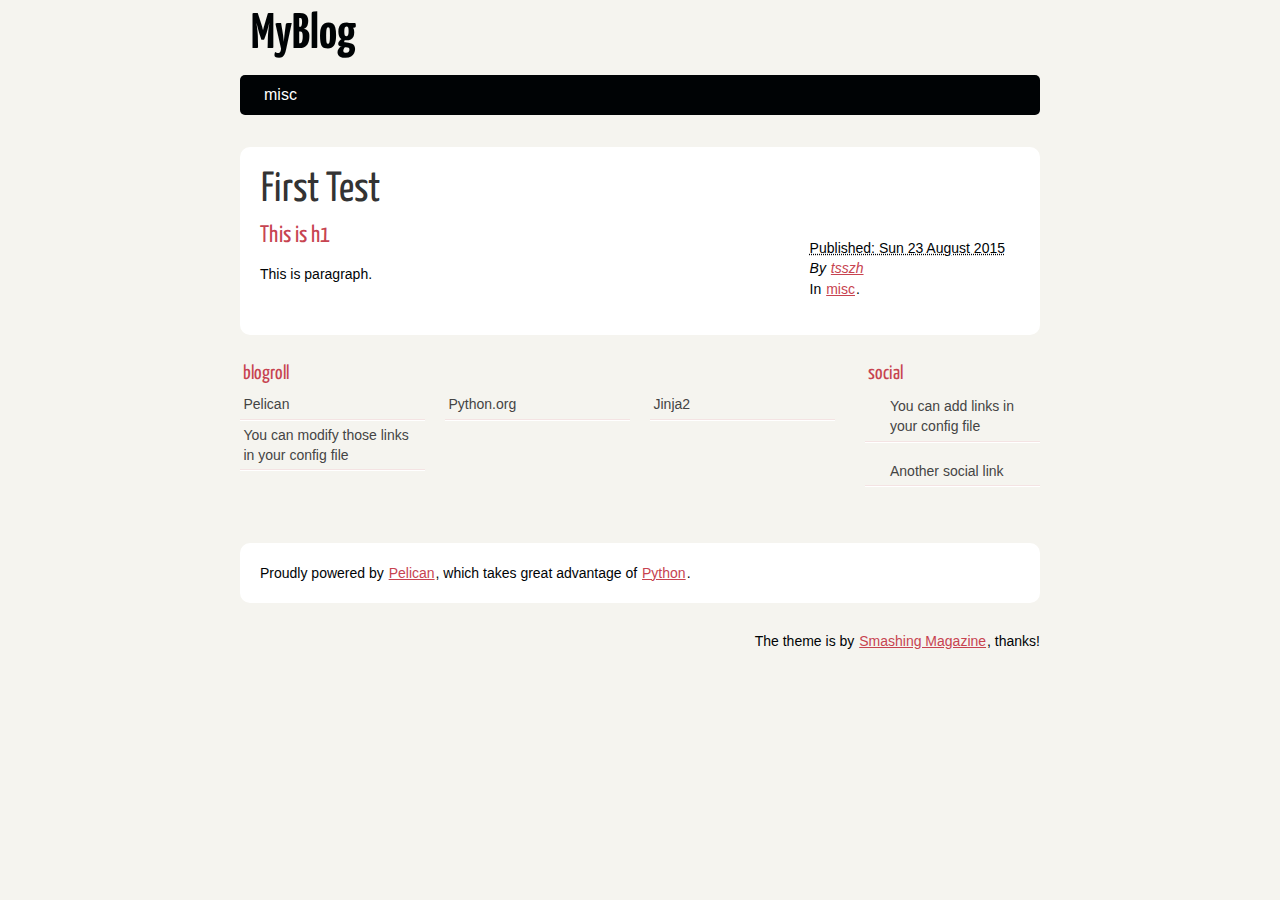
==== index.html @ 1da7005b "first blog" ====
<!DOCTYPE html>
<html lang="en">
<head>
        <meta charset="utf-8" />
        <title>MyBlog</title>
        <link rel="stylesheet" href="/theme/css/main.css" />

        <!--[if IE]>
            <script src="https://html5shiv.googlecode.com/svn/trunk/html5.js"></script>
        <![endif]-->
</head>

<body id="index" class="home">
        <header id="banner" class="body">
                <h1><a href="/">MyBlog </a></h1>
                <nav><ul>
                    <li><a href="/category/misc.html">misc</a></li>
                </ul></nav>
        </header><!-- /#banner -->

            <aside id="featured" class="body">
                <article>
                    <h1 class="entry-title"><a href="/first-test.html">First Test</a></h1>
<footer class="post-info">
        <abbr class="published" title="2015-08-23T00:00:00+02:00">
                Published: Sun 23 August 2015
        </abbr>

        <address class="vcard author">
                By                         <a class="url fn" href="/author/tsszh.html">tsszh</a>
        </address>
<p>In <a href="/category/misc.html">misc</a>.</p>

</footer><!-- /.post-info --><h2>This is h1</h2>
<p>This is paragraph.</p>                </article>
            </aside><!-- /#featured -->
        <section id="extras" class="body">
                <div class="blogroll">
                        <h2>blogroll</h2>
                        <ul>
                            <li><a href="http://getpelican.com/">Pelican</a></li>
                            <li><a href="http://python.org/">Python.org</a></li>
                            <li><a href="http://jinja.pocoo.org/">Jinja2</a></li>
                            <li><a href="#">You can modify those links in your config file</a></li>
                        </ul>
                </div><!-- /.blogroll -->
                <div class="social">
                        <h2>social</h2>
                        <ul>

                            <li><a href="#">You can add links in your config file</a></li>
                            <li><a href="#">Another social link</a></li>
                        </ul>
                </div><!-- /.social -->
        </section><!-- /#extras -->

        <footer id="contentinfo" class="body">
                <address id="about" class="vcard body">
                Proudly powered by <a href="http://getpelican.com/">Pelican</a>, which takes great advantage of <a href="http://python.org">Python</a>.
                </address><!-- /#about -->

                <p>The theme is by <a href="http://coding.smashingmagazine.com/2009/08/04/designing-a-html-5-layout-from-scratch/">Smashing Magazine</a>, thanks!</p>
        </footer><!-- /#contentinfo -->

</body>
</html>
---- theme/css/main.css ----
/*
	Name: Smashing HTML5
	Date: July 2009
	Description: Sample layout for HTML5 and CSS3 goodness.
	Version: 1.0
	License: MIT <http://opensource.org/licenses/MIT>
	Licensed by: Smashing Media GmbH <http://www.smashingmagazine.com/>
	Original author: Enrique Ramírez <http://enrique-ramirez.com/>
*/

/* Imports */
@import url("reset.css");
@import url("pygment.css");
@import url("typogrify.css");
@import url(https://fonts.googleapis.com/css?family=Yanone+Kaffeesatz&subset=latin);

/***** Global *****/
/* Body */
body {
    background: #F5F4EF;
    color: #000305;
    font-size: 87.5%; /* Base font size: 14px */
    font-family: 'Trebuchet MS', Trebuchet, 'Lucida Sans Unicode', 'Lucida Grande', 'Lucida Sans', Arial, sans-serif;
    line-height: 1.429;
    margin: 0;
    padding: 0;
    text-align: left;
}

/* Headings */
h1 {font-size: 2em }
h2 {font-size: 1.571em}	/* 22px */
h3 {font-size: 1.429em}	/* 20px */
h4 {font-size: 1.286em}	/* 18px */
h5 {font-size: 1.143em}	/* 16px */
h6 {font-size: 1em}		/* 14px */

h1, h2, h3, h4, h5, h6 {
	font-weight: 400;
	line-height: 1.1;
	margin-bottom: .8em;
    font-family: 'Yanone Kaffeesatz', arial, serif;
}

h3, h4, h5, h6 { margin-top: .8em; }
	
hr { border: 2px solid #EEEEEE; }

/* Anchors */
a {outline: 0;}
a img {border: 0px; text-decoration: none;}
a:link, a:visited {
	color: #C74350;
	padding: 0 1px;
	text-decoration: underline;
}
a:hover, a:active {
	background-color: #C74350;
	color: #fff;
	text-decoration: none;
	text-shadow: 1px 1px 1px #333;
}

h1 a:hover {
    background-color: inherit
}
	
/* Paragraphs */
div.line-block,
p { margin-top: 1em;
    margin-bottom: 1em;}

strong, b {font-weight: bold;}
em, i {font-style: italic;}

/* Lists */
ul {
	list-style: outside disc;
	margin: 0em 0 0 1.5em;
}

ol {
	list-style: outside decimal;
	margin: 0em 0 0 1.5em;
}

li { margin-top: 0.5em;
     margin-bottom: 1em; }

.post-info {
    float:right;
    margin:10px;
    padding:5px;
}

.post-info p{
    margin-top: 1px;
    margin-bottom: 1px;
}

.readmore { float: right }

dl {margin: 0 0 1.5em 0;}
dt {font-weight: bold;}
dd {margin-left: 1.5em;}

pre{background-color:  rgb(238, 238, 238); padding: 10px; margin: 10px; overflow: auto;}

/* Quotes */
blockquote {
    margin: 20px;
    font-style: italic;
}
cite {}

q {}

div.note {
   float: right;
   margin: 5px;
   font-size: 85%;
   max-width: 300px;
}

/* Tables */
table {margin: .5em auto 1.5em auto; width: 98%;}
	
	/* Thead */
	thead th {padding: .5em .4em; text-align: left;}
	thead td {}

	/* Tbody */
	tbody td {padding: .5em .4em;}
	tbody th {}
	
	tbody .alt td {}
	tbody .alt th {}
	
	/* Tfoot */
	tfoot th {}
	tfoot td {}
	
/* HTML5 tags */
header, section, footer,
aside, nav, article, figure {
	display: block;
}

/***** Layout *****/
.body {clear: both; margin: 0 auto; width: 800px;}
img.right, figure.right {float: right; margin: 0 0 2em 2em;}
img.left, figure.left {float: left; margin: 0 2em 2em 0;}

/*
	Header
*****************/
#banner {
	margin: 0 auto;
	padding: 2.5em 0 0 0;
}

	/* Banner */
	#banner h1 {font-size: 3.571em; line-height: 0;}
	#banner h1 a:link, #banner h1 a:visited {
		color: #000305;
		display: block;
		font-weight: bold;
		margin: 0 0 .6em .2em;
		text-decoration: none;
	}
	#banner h1 a:hover, #banner h1 a:active {
		background: none;
		color: #C74350;
		text-shadow: none;
	}
	
	#banner h1 strong {font-size: 0.36em; font-weight: normal;}
	
	/* Main Nav */
	#banner nav {
		background: #000305;
		font-size: 1.143em;
		height: 40px;
		line-height: 30px;
		margin: 0 auto 2em auto;
		padding: 0;
		text-align: center;
		width: 800px;
		
		border-radius: 5px;
		-moz-border-radius: 5px;
		-webkit-border-radius: 5px;
	}
	
	#banner nav ul {list-style: none; margin: 0 auto; width: 800px;}
	#banner nav li {float: left; display: inline; margin: 0;}
	
	#banner nav a:link, #banner nav a:visited {
		color: #fff;
		display: inline-block;
		height: 30px;
		padding: 5px 1.5em;
		text-decoration: none;
	}
	#banner nav a:hover, #banner nav a:active,
	#banner nav .active a:link, #banner nav .active a:visited {
		background: #C74451;
		color: #fff;
		text-shadow: none !important;
	}
	
	#banner nav li:first-child a {
		border-top-left-radius: 5px;
		-moz-border-radius-topleft: 5px;
		-webkit-border-top-left-radius: 5px;
		
		border-bottom-left-radius: 5px;
		-moz-border-radius-bottomleft: 5px;
		-webkit-border-bottom-left-radius: 5px;
	}

/*
	Featured
*****************/
#featured {
	background: #fff;
	margin-bottom: 2em;
	overflow: hidden;
	padding: 20px;
	width: 760px;
	
	border-radius: 10px;
	-moz-border-radius: 10px;
	-webkit-border-radius: 10px;
}

#featured figure {
	border: 2px solid #eee;
	float: right;
	margin: 0.786em 2em 0 5em;
	width: 248px;
}
#featured figure img {display: block; float: right;}

#featured h2 {color: #C74451; font-size: 1.714em; margin-bottom: 0.333em;}
#featured h3 {font-size: 1.429em; margin-bottom: .5em;}

#featured h3 a:link, #featured h3 a:visited {color: #000305; text-decoration: none;}
#featured h3 a:hover, #featured h3 a:active {color: #fff;}

/*
	Body
*****************/
#content {
	background: #fff;
	margin-bottom: 2em;
	overflow: hidden;
	padding: 20px 20px;
	width: 760px;
	
	border-radius: 10px;
	-moz-border-radius: 10px;
	-webkit-border-radius: 10px;
}

/*
	Extras
*****************/
#extras {margin: 0 auto 3em auto; overflow: hidden;}

#extras ul {list-style: none; margin: 0;}
#extras li {border-bottom: 1px solid #fff;}
#extras h2 {
	color: #C74350;
	font-size: 1.429em;
	margin-bottom: .25em;
	padding: 0 3px;
}

#extras a:link, #extras a:visited {
	color: #444;
	display: block;
	border-bottom: 1px solid #F4E3E3;
	text-decoration: none;
	padding: .3em .25em;
}

#extras a:hover, #extras a:active {color: #fff;}

	/* Blogroll */
	#extras .blogroll {
		float: left;
		width: 615px;
	}
	
	#extras .blogroll li {float: left; margin: 0 20px 0 0; width: 185px;}
	
	/* Social */
	#extras .social {
		float: right;
		width: 175px;
	}
	
	#extras div[class='social'] a {
		background-repeat: no-repeat;
		background-position: 3px 6px;
		padding-left: 25px;
	}
	
		/* Icons */
		.social a[href*='about.me'] {background-image: url('../images/icons/aboutme.png');}
		.social a[href*='bitbucket.org'] {background-image: url('../images/icons/bitbucket.png');}
		.social a[href*='delicious.com'] {background-image: url('../images/icons/delicious.png');}
		.social a[href*='digg.com'] {background-image: url('../images/icons/digg.png');}
		.social a[href*='facebook.com'] {background-image: url('../images/icons/facebook.png');}
		.social a[href*='gitorious.org'] {background-image: url('../images/icons/gitorious.png');}
		.social a[href*='github.com'],
		.social a[href*='git.io'] {
			background-image: url('../images/icons/github.png');
			background-size: 16px 16px;
		}
		.social a[href*='gittip.com'] {background-image: url('../images/icons/gittip.png');}
		.social a[href*='plus.google.com'] {background-image: url('../images/icons/google-plus.png');}
		.social a[href*='groups.google.com'] {background-image: url('../images/icons/google-groups.png');}
		.social a[href*='news.ycombinator.com'],
		.social a[href*='hackernewsers.com'] {background-image: url('../images/icons/hackernews.png');}
		.social a[href*='last.fm'], .social a[href*='lastfm.'] {background-image: url('../images/icons/lastfm.png');}
		.social a[href*='linkedin.com'] {background-image: url('../images/icons/linkedin.png');}
		.social a[href*='reddit.com'] {background-image: url('../images/icons/reddit.png');}
		.social a[type$='atom+xml'], .social a[type$='rss+xml'] {background-image: url('../images/icons/rss.png');}
		.social a[href*='slideshare.net'] {background-image: url('../images/icons/slideshare.png');}
		.social a[href*='speakerdeck.com'] {background-image: url('../images/icons/speakerdeck.png');}
		.social a[href*='stackoverflow.com'] {background-image: url('../images/icons/stackoverflow.png');}
		.social a[href*='twitter.com'] {background-image: url('../images/icons/twitter.png');}
		.social a[href*='vimeo.com'] {background-image: url('../images/icons/vimeo.png');}
		.social a[href*='youtube.com'] {background-image: url('../images/icons/youtube.png');}

/*
	About
*****************/
#about {
	background: #fff;
	font-style: normal;
	margin-bottom: 2em;
	overflow: hidden;
	padding: 20px;
	text-align: left;
	width: 760px;
	
	border-radius: 10px;
	-moz-border-radius: 10px;
	-webkit-border-radius: 10px;
}

#about .primary {float: left; width: 165px;}
#about .primary strong {color: #C64350; display: block; font-size: 1.286em;}
#about .photo {float: left; margin: 5px 20px;}

#about .url:link, #about .url:visited {text-decoration: none;}

#about .bio {float: right; width: 500px;}

/*
	Footer
*****************/
#contentinfo {padding-bottom: 2em; text-align: right;}

/***** Sections *****/
/* Blog */
.hentry {
	display: block;
	clear: both;
	border-bottom: 1px solid #eee;
	padding: 1.5em 0;
}
li:last-child .hentry, #content > .hentry {border: 0; margin: 0;}
#content > .hentry {padding: 1em 0;}
.hentry img{display : none ;}
.entry-title {font-size: 3em; margin-bottom: 10px; margin-top: 0;}
.entry-title a:link, .entry-title a:visited {text-decoration: none; color: #333;}
.entry-title a:visited {background-color: #fff;}

.hentry .post-info * {font-style: normal;}

	/* Content */
	.hentry footer {margin-bottom: 2em;}
	.hentry footer address {display: inline;}
	#posts-list footer address {display: block;}

	/* Blog Index */
	#posts-list {list-style: none; margin: 0;}
	#posts-list .hentry {padding-left: 10px; position: relative;}
	
	#posts-list footer {
		left: 10px;
		position: relative;
        float: left;
		top: 0.5em;
		width: 190px;
	}
	
	/* About the Author */
	#about-author {
		background: #f9f9f9;
		clear: both;
		font-style: normal;
		margin: 2em 0;
		padding: 10px 20px 15px 20px;
		
		border-radius: 5px;
		-moz-border-radius: 5px;
		-webkit-border-radius: 5px;
	}
	
	#about-author strong {
		color: #C64350;
		clear: both;
		display: block;
		font-size: 1.429em;
	}
	
	#about-author .photo {border: 1px solid #ddd; float: left; margin: 5px 1em 0 0;}
	
	/* Comments */
	#comments-list {list-style: none; margin: 0 1em;}
	#comments-list blockquote {
		background: #f8f8f8;
		clear: both;
		font-style: normal;
		margin: 0;
		padding: 15px 20px;
		
		border-radius: 5px;
		-moz-border-radius: 5px;
		-webkit-border-radius: 5px;
	}
	#comments-list footer {color: #888; padding: .5em 1em 0 0; text-align: right;}
	
	#comments-list li:nth-child(2n) blockquote {background: #F5f5f5;}
	
	/* Add a Comment */
	#add-comment label {clear: left; float: left; text-align: left; width: 150px;}
	#add-comment input[type='text'],
	#add-comment input[type='email'],
	#add-comment input[type='url'] {float: left; width: 200px;}
	
	#add-comment textarea {float: left; height: 150px; width: 495px;}
	
	#add-comment p.req {clear: both; margin: 0 .5em 1em 0; text-align: right;}
	
	#add-comment input[type='submit'] {float: right; margin: 0 .5em;}
	#add-comment * {margin-bottom: .5em;}
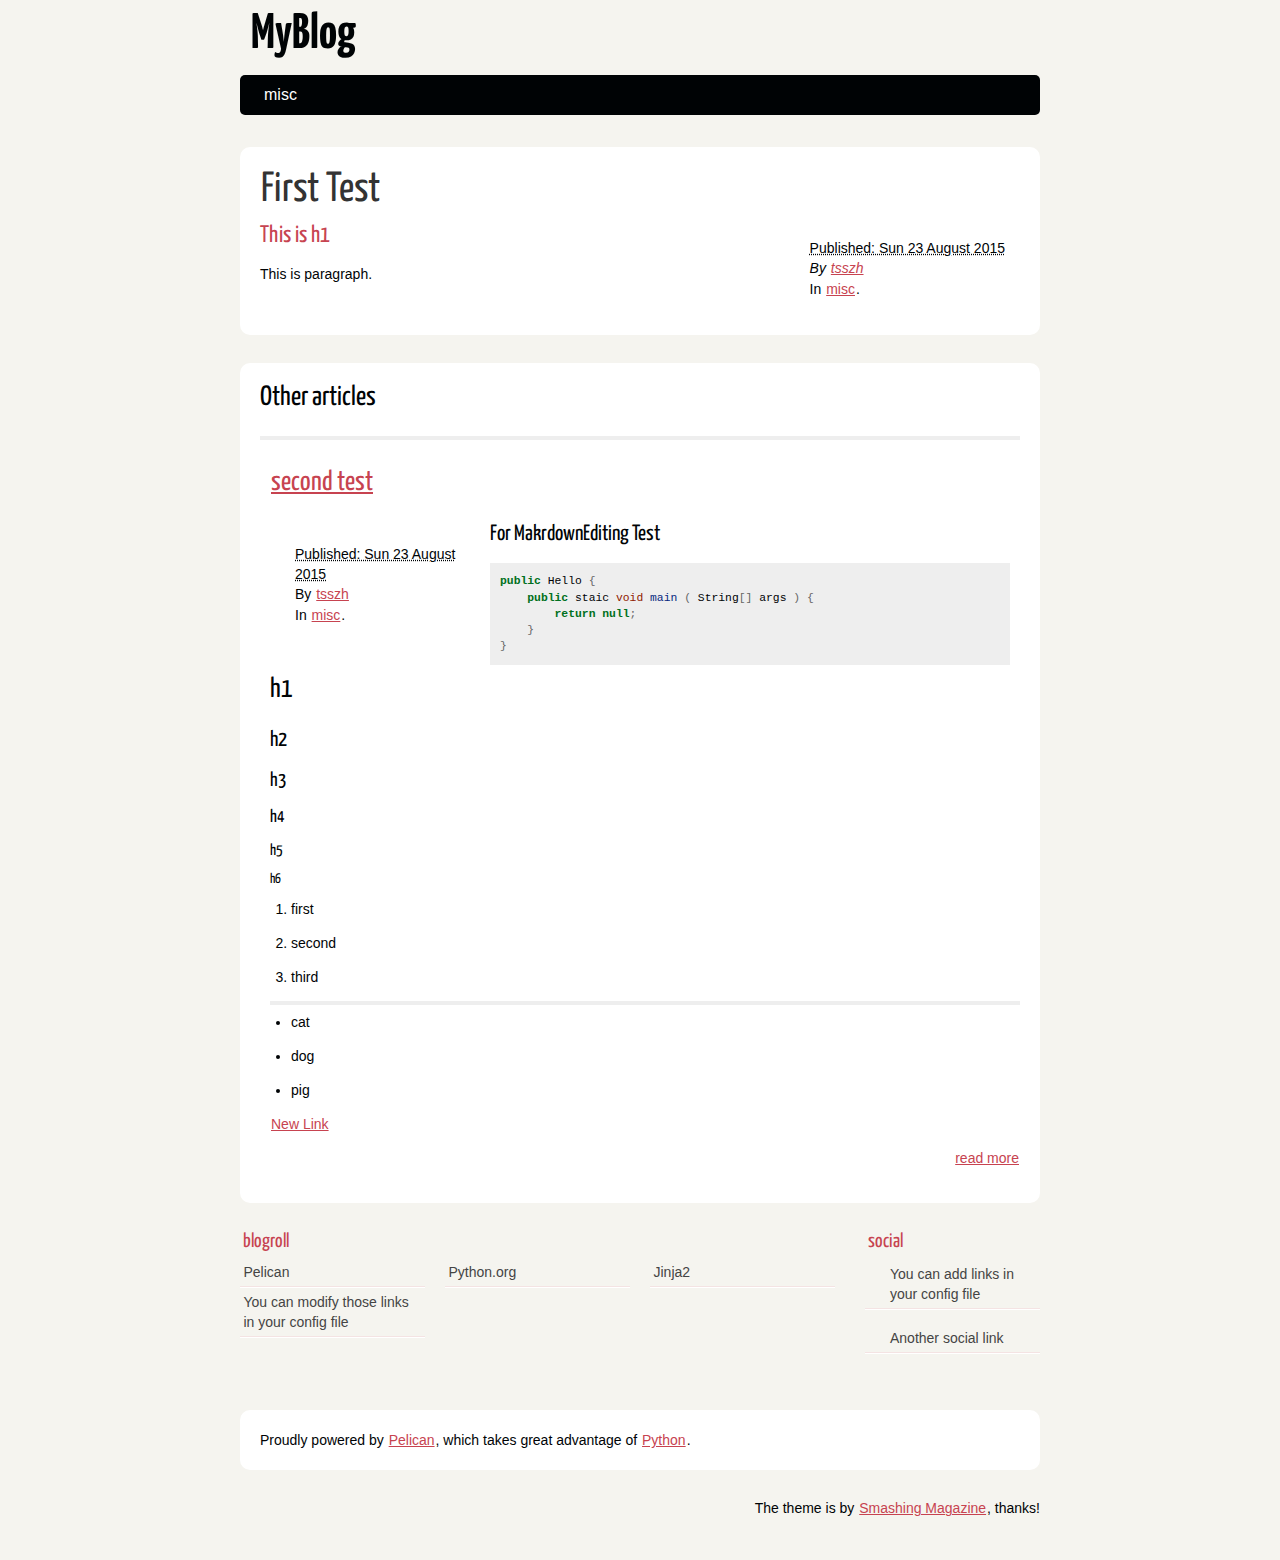
==== commit bdea0d2e: "second-blog" ====
--- a/index.html
+++ b/index.html
@@ -34,6 +34,60 @@
 </footer><!-- /.post-info --><h2>This is h1</h2>
 <p>This is paragraph.</p>                </article>
             </aside><!-- /#featured -->
+                <section id="content" class="body">
+                    <h1>Other articles</h1>
+                    <hr />
+                    <ol id="posts-list" class="hfeed">
+
+            <li><article class="hentry">
+                <header>
+                    <h1><a href="/second-test.html" rel="bookmark"
+                           title="Permalink to second test">second test</a></h1>
+                </header>
+
+                <div class="entry-content">
+<footer class="post-info">
+        <abbr class="published" title="2015-08-23T00:00:00+02:00">
+                Published: Sun 23 August 2015
+        </abbr>
+
+        <address class="vcard author">
+                By                         <a class="url fn" href="/author/tsszh.html">tsszh</a>
+        </address>
+<p>In <a href="/category/misc.html">misc</a>.</p>
+
+</footer><!-- /.post-info -->                <h2>For MakrdownEditing Test</h2>
+<div class="highlight"><pre><span class="kd">public</span> <span class="n">Hello</span> <span class="o">{</span>
+    <span class="kd">public</span> <span class="n">staic</span> <span class="kt">void</span> <span class="nf">main</span> <span class="o">(</span> <span class="n">String</span><span class="o">[]</span> <span class="n">args</span> <span class="o">)</span> <span class="o">{</span>
+        <span class="k">return</span> <span class="kc">null</span><span class="o">;</span>
+    <span class="o">}</span>
+<span class="o">}</span>
+</pre></div>
+
+
+<h1>h1</h1>
+<h2>h2</h2>
+<h3>h3</h3>
+<h4>h4</h4>
+<h5>h5</h5>
+<h6>h6</h6>
+<ol>
+<li>first</li>
+<li>second</li>
+<li>third</li>
+</ol>
+<hr />
+<ul>
+<li>cat</li>
+<li>dog</li>
+<li>pig</li>
+</ul>
+<p><a href="#">New Link</a></p>
+                <a class="readmore" href="/second-test.html">read more</a>
+                </div><!-- /.entry-content -->
+            </article></li>
+                </ol><!-- /#posts-list -->
+                </section><!-- /#content -->
         <section id="extras" class="body">
                 <div class="blogroll">
                         <h2>blogroll</h2>
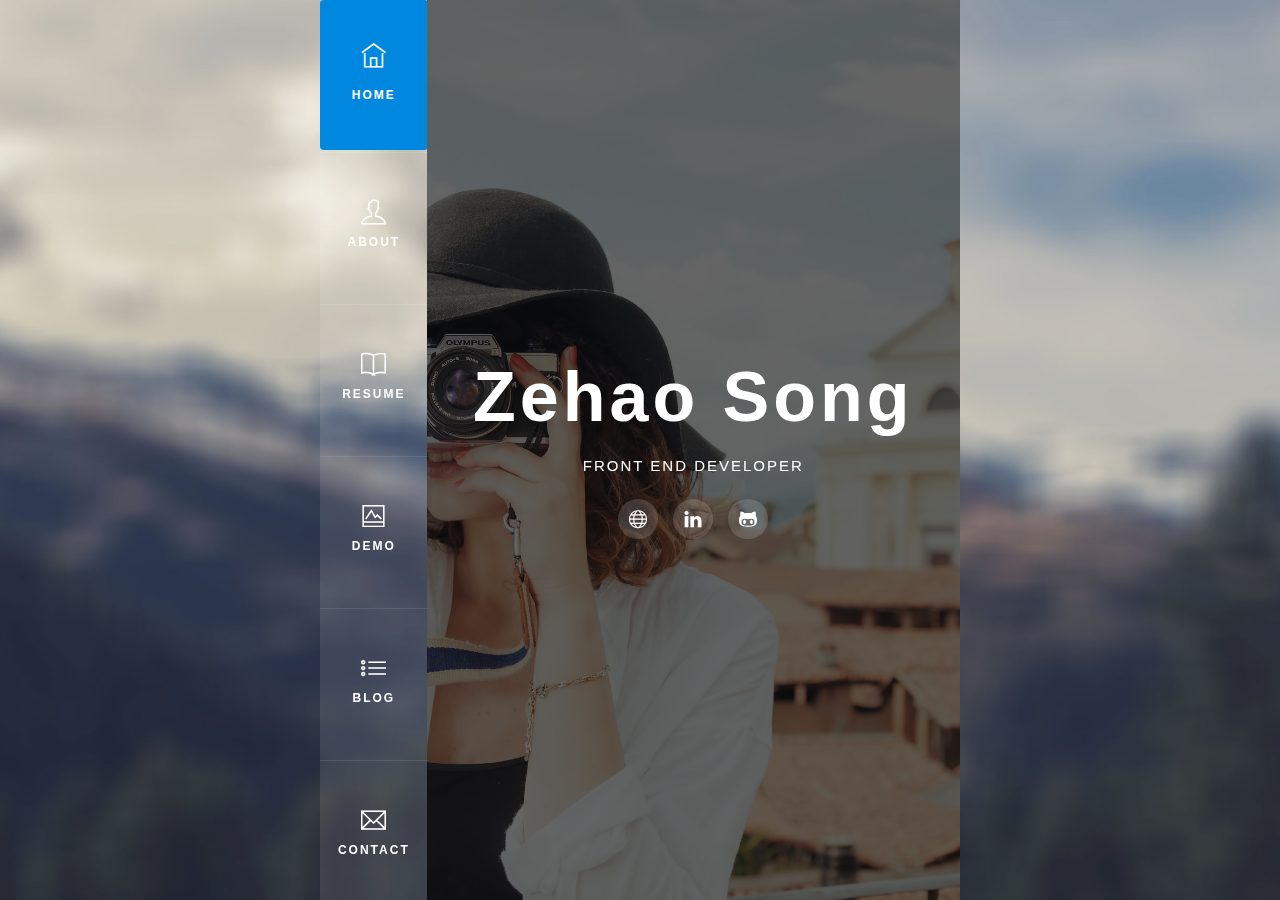
==== commit 56d52e33: "Upload the new vcard" ====
--- a/index.html
+++ b/index.html
@@ -1,120 +1,553 @@
 <!DOCTYPE html>
 <html lang="en">
+
 <head>
-        <meta charset="utf-8" />
-        <title>MyBlog</title>
-        <link rel="stylesheet" href="/theme/css/main.css" />
-
-        <!--[if IE]>
-            <script src="https://html5shiv.googlecode.com/svn/trunk/html5.js"></script>
-        <![endif]-->
+	<meta charset="UTF-8">
+	<title>Zehao's Resume</title>
+	<meta name="viewport" content="width=device-width, initial-scale=1">
+	<link rel="stylesheet" href="assets/css/bootstrap.min.css">
+	<link rel="stylesheet" type="text/css" href="assets/css/circle-process-bar.css">
+	<link rel="stylesheet" type="text/css" href="assets/css/style.css">
+	<link rel="stylesheet" type="text/css" href="assets/css/themify-icons.css">
+	<script src="assets/js/jquery.min.js"></script>
+	<script type="text/javascript" src="assets/js/jquery.backstretch.min.js"></script>
+	<script src="assets/js/bootstrap.min.js"></script>
+	<script type="text/javascript" src="assets/js/script.js"></script>
 </head>
 
-<body id="index" class="home">
-        <header id="banner" class="body">
-                <h1><a href="/">MyBlog </a></h1>
-                <nav><ul>
-                    <li><a href="/category/misc.html">misc</a></li>
-                </ul></nav>
-        </header><!-- /#banner -->
-
-            <aside id="featured" class="body">
-                <article>
-                    <h1 class="entry-title"><a href="/first-test.html">First Test</a></h1>
-<footer class="post-info">
-        <abbr class="published" title="2015-08-23T00:00:00+02:00">
-                Published: Sun 23 August 2015
-        </abbr>
-
-        <address class="vcard author">
-                By                         <a class="url fn" href="/author/tsszh.html">tsszh</a>
-        </address>
-<p>In <a href="/category/misc.html">misc</a>.</p>
-
-</footer><!-- /.post-info --><h2>This is h1</h2>
-<p>This is paragraph.</p>                </article>
-            </aside><!-- /#featured -->
-                <section id="content" class="body">
-                    <h1>Other articles</h1>
-                    <hr />
-                    <ol id="posts-list" class="hfeed">
-
-            <li><article class="hentry">
-                <header>
-                    <h1><a href="/second-test.html" rel="bookmark"
-                           title="Permalink to second test">second test</a></h1>
-                </header>
-
-                <div class="entry-content">
-<footer class="post-info">
-        <abbr class="published" title="2015-08-23T00:00:00+02:00">
-                Published: Sun 23 August 2015
-        </abbr>
-
-        <address class="vcard author">
-                By                         <a class="url fn" href="/author/tsszh.html">tsszh</a>
-        </address>
-<p>In <a href="/category/misc.html">misc</a>.</p>
-
-</footer><!-- /.post-info -->                <h2>For MakrdownEditing Test</h2>
-<div class="highlight"><pre><span class="kd">public</span> <span class="n">Hello</span> <span class="o">{</span>
-    <span class="kd">public</span> <span class="n">staic</span> <span class="kt">void</span> <span class="nf">main</span> <span class="o">(</span> <span class="n">String</span><span class="o">[]</span> <span class="n">args</span> <span class="o">)</span> <span class="o">{</span>
-        <span class="k">return</span> <span class="kc">null</span><span class="o">;</span>
-    <span class="o">}</span>
-<span class="o">}</span>
-</pre></div>
-
-
-<h1>h1</h1>
-<h2>h2</h2>
-<h3>h3</h3>
-<h4>h4</h4>
-<h5>h5</h5>
-<h6>h6</h6>
-<ol>
-<li>first</li>
-<li>second</li>
-<li>third</li>
-</ol>
-<hr />
-<ul>
-<li>cat</li>
-<li>dog</li>
-<li>pig</li>
-</ul>
-<p><a href="#">New Link</a></p>
-                <a class="readmore" href="/second-test.html">read more</a>
-                </div><!-- /.entry-content -->
-            </article></li>
-                </ol><!-- /#posts-list -->
-                </section><!-- /#content -->
-        <section id="extras" class="body">
-                <div class="blogroll">
-                        <h2>blogroll</h2>
-                        <ul>
-                            <li><a href="http://getpelican.com/">Pelican</a></li>
-                            <li><a href="http://python.org/">Python.org</a></li>
-                            <li><a href="http://jinja.pocoo.org/">Jinja2</a></li>
-                            <li><a href="#">You can modify those links in your config file</a></li>
-                        </ul>
-                </div><!-- /.blogroll -->
-                <div class="social">
-                        <h2>social</h2>
-                        <ul>
-
-                            <li><a href="#">You can add links in your config file</a></li>
-                            <li><a href="#">Another social link</a></li>
-                        </ul>
-                </div><!-- /.social -->
-        </section><!-- /#extras -->
-
-        <footer id="contentinfo" class="body">
-                <address id="about" class="vcard body">
-                Proudly powered by <a href="http://getpelican.com/">Pelican</a>, which takes great advantage of <a href="http://python.org">Python</a>.
-                </address><!-- /#about -->
-
-                <p>The theme is by <a href="http://coding.smashingmagazine.com/2009/08/04/designing-a-html-5-layout-from-scratch/">Smashing Magazine</a>, thanks!</p>
-        </footer><!-- /#contentinfo -->
-
+<body>
+	<div class="container-fluid">
+		<!-- Home Page ( Nav & Main Imgae )  -->
+		<section id="my-home" class="col-xs-12 col-md-6 col-md-offset-3 non-padding">
+			<!-- Nav Bar -->
+			<nav id="my-nav" class="navigation col-md-3 col-lg-2 non-padding">
+				<div id="my-navbar-mobile" class="navbar container-fluid">
+					<div class="rows">
+						<div class="col-xs-8">
+							<h3>Zehao's Resume</h3>
+						</div>
+						<div class="col-xs-4">
+							<h3 class="text-right"><span class="" data-toggle="collapse" data-target="#my-navbar"><i class="ti-menu"></i></span></h3>
+						</div>
+					</div>
+				</div>
+				<ul id="my-navbar" class="nav nav-pills nav-stacked collapse">
+					<li id="home-btn" class="active">
+						<a href="#"><i class="ti-home"></i><span class="text">HOME</span></a>
+					</li>
+					<li>
+						<a href="#about"><i class="ti-user"></i><span class="text">ABOUT</span></a>
+					</li>
+					<li>
+						<a href="#resume"><i class="ti-book"></i><span class="text">RESUME</span></a>
+					</li>
+					<li>
+						<a href="#demo"><i class="ti-image"></i><span class="text">DEMO</span></a>
+					</li>
+					<li>
+						<a href="#blog"><i class="ti-list"></i><span class="text">BLOG</span></a>
+					</li>
+					<li>
+						<a href="#about"><i class="ti-email"></i><span class="text">CONTACT</span></a>
+					</li>
+				</ul>
+			</nav>
+			<!-- /Nav Bar -->
+			
+			<!-- Main Image -->
+			<section id="my-main" class="main-image col-xs-12 col-md-9 col-lg-10">
+				<div class="inner">
+					<h1 class="name">Zehao Song</h1>
+					<div class="description sub">FRONT END DEVELOPER</div>
+					<div class="social_icons">
+						<a href="http://demo.tingfanclub.com" target="_black" class="ti-world"></a>
+						<a href="https://www.linkedin.com/in/zehao-song-34b133116" target="_black" class="ti-linkedin linkedin_bg"></a>
+						<a href="https://github.com/tsszh" target="_black" class="ti-github github_bg"></a>
+					</div>
+				</div>
+			</section>
+			<!-- /Main Image -->
+		</section>
+		<!-- Home Page ( Nav & Main Imgae )  -->
+
+		<!-- Content Section -->
+		<section id="my-content" class="content col-xs-12 col-md-6 col-md-offset-6">
+			<!--
+				==========================================
+								About 
+				==========================================
+			-->
+			<section id="about" class="page-content">
+				<div class="vertical_line"></div>
+				<h2 class="page_title">ABOUT ME</h2>
+
+				<!-- About Me Description -->
+				<section class="about_me_description">
+					<p>
+						Hello, I'm Zehao, a passionate programmer and developer.
+						I currently reside in Melbourne, California. I love creating new
+						content, photography, good cookery and listening to music.
+					</p>
+					<p>
+						I am currently working as a web designer at <a href="#">TRIA</a>.
+					</p>
+				</section>
+				<!-- /About Me Description -->
+
+				<!-- Personal Info -->
+				<section class="personal_info container-fluid">
+					<h3 class="section_title">PERSONAL INFO</h3>
+					<div class="vertical_line v2"></div>
+
+					<div class="personal_info">
+						<div class="col-md-12">
+							<div class="row">
+								<div class="item col-md-4">
+									<h5>NAME</h5>
+									<div class="value">Zehao Song</div>
+								</div>
+								<div class="item col-md-4">
+									<h5>BIRTHDAY</h5>
+									<div class="value">October 28, 1990</div>
+								</div>
+								<div class="item col-md-4">
+									<h5>ADDRESS</h5>
+									<div class="value">Illinois, USA</div>
+								</div>
+								<div class="item col-md-4">
+									<h5>PHONE</h5>
+									<div class="value">86-152-1059-3485</div>
+								</div>
+								<div class="item col-md-4">
+									<h5>EMAIL</h5>
+									<div class="value"><a href="mailto:songzhpku@gmail.com?Subject=Hello" target="_top">songzhpku@gmail.com</a></div>
+								</div>
+								<div class="item col-md-4">
+									<h5>WEBSITE</h5>
+									<div class="value"><a href="http://demo.tingfanclub.com" target="_blank">demo.tingfanclub.com</a></div>
+								</div>
+							</div>
+						</div>
+						<div class="clear"></div>
+					</div>
+				</section>
+				<!-- /Personal Info -->	
+			</section>
+
+
+			<!--
+				==========================================
+								Resume 
+				==========================================
+			-->
+			<section id="resume" class="page-content container-fluid">
+				<div class="vertical_line"></div>
+				<h2 class="page_title">RESUME</h2>
+
+				<!-- Education -->
+				<section class="education_employment">
+					<h3 class="section_title">EDUCATION</h3>
+					<div class="vertical_line v2"></div>
+					
+					<div class="edu_empl_items">
+						<div class="item">
+							<h5 class="title color">University of Illinois at Urbana-Champaign</h5>
+							<div class="place">Master of Science</div>
+							<div class="date">2013 - 2016</div>
+							<p class="text-left">
+								Despite of my major in material science &amp; engineering, I began taking graduate-level courses in the field of computer science since the fall semester of 2014-2015 academic year. At the beginning of 2016, I got a master of science degree with general GPA of 3.80/4.00. Especially, 18 credits of CS courses were earned with major GPA of 3.72/4.00.
+							</p>
+							<hr>
+							<p class="text-left">Computer Science Courses:</p>
+							<div class="container-fluid">
+								<ul class="col-xs-12 col-sm-6 text-left">
+									<li>Computer Architecture (A)</li>
+									<li>Numerical Analysis (A)</li>
+									<li>Communication Networks (B)</li>
+								</ul>
+								<ul class="col-xs-12 col-sm-6 text-left">
+									<li>Software Engineering (A+)</li>
+									<li>User Interface Design (B+)</li>
+									<li>System Programming (Audit)</li>
+								</ul>									
+							</div>
+						</div>
+						<div class="item">
+							<h5 class="title color">Peking University</h5>
+							<div class="place">Bachelor of Science</div>
+							<div class="date">2009 - 2013</div>
+							<p class="text-left">
+								During the time at Peking University, I got grade A for almost every course in the field of chemistry, math and computer science (major rank no.1). Besides, I got almost every award or scholarship that is available for students in chemistry department. My final general GPA is 3.74/4.00, ranking 2/158.
+							</p>
+							<hr>
+							<p class="text-left">Math &amp; Computer Science Courses:</p>
+							<div class="container-fluid">
+								<ul class="col-xs-12 col-sm-6 text-left">
+									<li>Advanced Mathematics I (A+)</li>
+									<li>Advanced Mathematics II (A+)</li>
+									<li>Linear Algebra (A+)</li>
+								</ul>
+								<ul class="col-xs-12 col-sm-6 text-left">
+									<li>Introduction to Computation (A)</li>
+									<li>Data Structure &amp; Algorithm (A)</li>
+								</ul>									
+							</div>
+						</div>
+					</div>
+				</section>
+				<!-- /Education -->
+
+				<!-- Skills -->
+				<section class="container-fluid">
+					<h3 class="section_title">SKILLS</h3>
+					<div class="vertical_line v2"></div>
+
+					<div class="skills col-xs-12 col-md-6">
+						<div class="skill">
+							<h6>HTML5 / CSS3</h6>
+							<div class="title">80%</div>
+							<div class="progress">
+							  <div class="progress-bar progress-bar-striped" role="progressbar" aria-valuenow="80" aria-valuemin="0" aria-valuemax="100" style="width: 80%;">
+								<span class="sr-only">80% Complete</span>
+							  </div>
+							</div>
+						</div>
+						<div class="skill">
+							<h6>JQUERY</h6>
+							<div class="title">70%</div>
+							<div class="progress">
+							  <div class="progress-bar progress-bar-striped" role="progressbar" aria-valuenow="70" aria-valuemin="0" aria-valuemax="100" style="width: 70%;">
+								<span class="sr-only">70% Complete</span>
+							  </div>
+							</div>
+						</div>
+						<div class="skill">
+							<h6>JavaScript</h6>
+							<div class="title">60%</div>
+							<div class="progress">
+							  <div class="progress-bar progress-bar-striped" role="progressbar" aria-valuenow="60" aria-valuemin="0" aria-valuemax="100" style="width: 60%;">
+								<span class="sr-only">60% Complete</span>
+							  </div>
+							</div>
+						</div>
+						<div class="skill">
+							<h6>Java</h6>
+							<div class="title">70%</div>
+							<div class="progress">
+							  <div class="progress-bar progress-bar-striped" role="progressbar" aria-valuenow="70" aria-valuemin="0" aria-valuemax="100" style="width: 70%;">
+								<span class="sr-only">70% Complete</span>
+							  </div>
+							</div>
+						</div>
+						<div class="skill">
+							<h6>Python</h6>
+							<div class="title">50%</div>
+							<div class="progress">
+							  <div class="progress-bar progress-bar-striped" role="progressbar" aria-valuenow="50" aria-valuemin="0" aria-valuemax="100" style="width: 50%;">
+								<span class="sr-only">50% Complete</span>
+							  </div>
+							</div>
+						</div>
+						<div class="skill">
+							<h6>C</h6>
+							<div class="title">50%</div>
+							<div class="progress">
+							  <div class="progress-bar progress-bar-striped" role="progressbar" aria-valuenow="50" aria-valuemin="0" aria-valuemax="100" style="width: 50%;">
+								<span class="sr-only">50% Complete</span>
+							  </div>
+							</div>
+						</div>
+					</div>
+
+					<div class="skills col-xs-12 col-md-6">
+						<div class="circle-skill col-xs-6">
+							<h6>MS Office</h6>
+							<div class="circle-process-bar">
+								<div class="progress-pie-chart" data-percent="90">
+								  <div class="ppc-progress">
+								    <div class="ppc-progress-fill"></div>
+								  </div>
+								  <div class="ppc-percents">
+								    <div class="pcc-percents-wrapper">
+								      <span>%</span>
+								    </div>
+								  </div>
+								</div>
+							</div>
+						</div>
+						<div class="circle-skill col-xs-6">
+							<h6>Origin</h6>
+							<div class="circle-process-bar">
+								<div class="progress-pie-chart" data-percent="90">
+								  <div class="ppc-progress">
+								    <div class="ppc-progress-fill"></div>
+								  </div>
+								  <div class="ppc-percents">
+								    <div class="pcc-percents-wrapper">
+								      <span>%</span>
+								    </div>
+								  </div>
+								</div>
+							</div>
+						</div>
+						<div class="circle-skill col-xs-6">
+							<h6>PhotoShop</h6>
+							<div class="circle-process-bar">
+								<div class="progress-pie-chart" data-percent="30">
+								  <div class="ppc-progress">
+								    <div class="ppc-progress-fill"></div>
+								  </div>
+								  <div class="ppc-percents">
+								    <div class="pcc-percents-wrapper">
+								      <span>%</span>
+								    </div>
+								  </div>
+								</div>
+							</div>
+						</div>
+						<div class="circle-skill col-xs-6">
+							<h6>3ds Max</h6>
+							<div class="circle-process-bar">
+								<div class="progress-pie-chart" data-percent="40">
+								  <div class="ppc-progress">
+								    <div class="ppc-progress-fill"></div>
+								  </div>
+								  <div class="ppc-percents">
+								    <div class="pcc-percents-wrapper">
+								      <span>%</span>
+								    </div>
+								  </div>
+								</div>
+							</div>
+						</div>
+					</div>
+				</section>
+				<!-- /Skills -->
+
+				<!-- Awards -->
+				<section class="awards-group">
+					<h3 class="section_title">AWARDS</h3>
+					<div class="vertical_line v2"></div>
+					<div class="award">
+						<h5 class="title">Outstanding Graduates of Beijing Colleges and Universities</h5>
+						<div class="date"><i class="ti-calendar"></i> June 2013</div>
+						<p>
+							This honor is issued by <em>Beijing Municipal Commission of Education</em> and is awarded to <strong>TOP 5%</strong> student.
+						</p>
+					</div>
+					<div class="award">
+						<h5 class="title">Outstanding Graduates of Peking University</h5>
+						<div class="date"><i class="ti-calendar"></i> May 2013</div>
+						<p>
+							This honor is issued by <em>Peking University</em> and is awarded to <strong>TOP 10%</strong> student.
+						</p>
+					</div>
+					<div class="award">
+						<h5 class="title">First-class college scholarship for three consecutive years</h5>
+						<div class="date"><i class="ti-calendar"></i> October 2010 - October 2012</div>
+						<p>
+							This honor is issued by <em>Peking University</em> and is awarded to <strong>TOP 5%</strong> student.
+						</p>
+						<p>
+							2010 - Founder Scholarship; 2011 - Samsung Scholarship; 2012 - Founder Scholarship.
+						</p>
+					</div>
+					<div class="award">
+						<h5 class="title">The Honors Students</h5>
+						<div class="date"><i class="ti-calendar"></i> November 2012</div>
+						<p>
+							This honor is issued by <em>Chemistry Department of Peking University</em> and is awared for the most brilliant student <strong>(Top 1)</strong> who finished all the advanced courses with outstanding performance and got excellent achievements in academic research.
+						</p>
+					</div>
+					<div class="award">
+						<h5 class="title">Chemistry Star</h5>
+						<div class="date"><i class="ti-calendar"></i> July 2013</div>
+						<p>
+							This award is issued by <em>Chemistry Department of Peking University</em>, which is the highest honor for students in College of Chemistry and Molecular Engineering <strong>(Top 10)</strong>.
+						</p>
+					</div>
+					<div class="award">
+						<h5 class="title">Gold Medal of Chinese Chemical Olympiad (CChO)</h5>
+						<div class="date"><i class="ti-calendar"></i> January 2009</div>
+						<p>
+							Top 20 in the whole country. Recruited as a member of national team.
+						</p>
+					</div>
+					<div class="award">
+						<h5 class="title">Mayor Award for Youth Excellent in Science and Technology Innovation</h5>
+						<div class="date"><i class="ti-calendar"></i> June 2009</div>
+						<p>
+							Top 10 in the whole city. Issued by the mayor of Tangshan and received interview by Tangshan Labor Daily.
+						</p>
+					</div>
+				</section>
+				<!-- /Trophies -->
+
+				<!-- Resume Actions -->
+				<section class="resume_actions">
+					<a href="Zehao-CS-Resume.pdf" target="_blank" class="btn btn-primary btn-lg"><i class="ti-printer"></i> DOWNLOAD MY RESUME</a>
+				</section>
+				<!-- /Resume Actions -->
+			</section>
+			<section id="demo" class="page-content">
+				<div class="vertical_line"></div>
+				<h2 class="page_title">DEMO</h2>
+				
+				<section class="demo-filter container-fluid">
+					<div class="btn-group col-xs-12 col-sm-3">
+						<button class="btn btn-lg">Java</button>
+					</div>
+					<div class="btn-group col-xs-12 col-sm-3">
+						<button class="btn btn-lg">Web</button>
+					</div>
+					<div class="btn-group col-xs-12 col-sm-3">
+						<button class="btn btn-lg">Python</button>
+					</div>
+					<div class="btn-group col-xs-12 col-sm-3">
+						<button class="btn btn-lg">Other</button>
+					</div>
+				</section>
+
+
+				<!--
+					==========================================
+									Demo
+					==========================================
+				-->
+
+				<!-- Demo Posts -->
+				<section class="demo-posts">
+
+					<!-- Post -->
+					<div class="post">
+						<a href="http://demo.tingfanclub.com/DemoPages/css_element/TriangleGen/triangle-generator.html" target="_blank">
+						<div class="overlay">
+							<div class="description">
+								<div class="category">Web</div>
+								<h3 class="title">Triangle Generator</h3>
+								<div class="intro">
+									<ul>
+										<li>CSS Style Generator</li>
+										<li>Triangle With Border</li>
+										<li>Symetric / Free Style</li>
+									</ul>
+								</div>
+							</div>
+						</div>
+						</a>
+						<div class="bg_image" bg-img="assets/img/blog/triangleGenerator.png"></div>
+					</div>
+					<!-- /Post -->
+
+					<!-- Post -->
+					<div class="post">
+						<a href="http://demo.tingfanclub.com/DemoPages/css_element/SliderGen/sliderGenerator.html" target="_blank">
+						<div class="overlay">
+							<div class="description">
+								<div class="category">Web</div>
+								<h3 class="title">Slider Generator</h3>
+								<div class="intro">
+									<ul>
+										<li>CSS Style Generator</li>
+										<li>HTML5 Range Input</li>
+										<li>Cross Platform</li>
+									</ul>
+								</div>
+							</div>
+						</div>
+						</a>
+						<div class="bg_image" bg-img="assets/img/blog/sliderGenerator.png"></div>
+					</div>
+					<!-- /Post -->
+
+					<!-- Post -->
+					<div class="post">
+						<a href="http://demo.tingfanclub.com/DemoPages/css_element/Static3DElement/staticShapeDemo.html" target="_blank">
+						<div class="overlay">
+							<div class="description">
+								<div class="category">Web</div>
+								<h3 class="title">CSS3 3D Elements</h3>
+								<div class="intro">
+									<ul>
+										<li>Pure CSS</li>
+										<li>3D Transform</li>
+										<li>3D Animation</li>
+									</ul>
+								</div>
+							</div>
+						</div>
+						</a>
+						<div class="bg_image" bg-img="assets/img/blog/3dElements.png"></div>
+					</div>
+					<!-- /Post -->
+
+					<!-- Post -->
+					<div class="post">
+						<a href="http://demo.tingfanclub.com/DemoPages/css_element/ColorPicker/colorpicker.html" target="_blank">
+						<div class="overlay">
+							<div class="description">
+								<div class="category">Web</div>
+								<h3 class="title">JQuery Plugins</h3>
+								<div class="intro">
+									<ul>
+										<li>Self-Implemented</li>
+										<li>Draggable Plugin</li>
+										<li>Color Picker</li>
+									</ul>
+								</div>
+							</div>
+						</div>
+						</a>
+						<div class="bg_image" bg-img="assets/img/blog/colorpicker.png"></div>
+					</div>
+					<!-- /Post -->
+
+					<!-- Post -->
+					<div class="post">
+						<a href="http://demo.tingfanclub.com/DemoPages/css_element/DivGen/div_style_generator.html" target="_blank">
+						<div class="overlay">
+							<div class="description">
+								<div class="category">Web</div>
+								<h3 class="title">Division Generator</h3>
+								<div class="intro">
+									<ul>
+										<li>CSS Style Generator</li>
+										<li>Border / Shadow</li>
+										<li>Save / Open</li>
+									</ul>
+								</div>
+							</div>
+						</div>
+						</a>
+						<div class="bg_image" bg-img="assets/img/blog/divGenerator.png"></div>
+					</div>
+					<!-- /Post -->
+
+				</section>
+				<!-- /Demo Posts -->
+
+			</section>
+
+			<!--
+				==========================================
+								Blog
+				==========================================
+			-->
+
+			<section id="blog" class="page-content">
+				<div class="vertical_line"></div>
+				<h2 class="page_title">BLOG</h2>
+			</section>
+
+			<!--
+				==========================================
+								Contact 
+				==========================================
+			-->
+			<section id="contact" class="page-content">My Contact</section>
+		</section>
+		<!-- /Content Section -->
+	</div>
 </body>
-</html>+
+</html>
--- a/assets/css/circle-process-bar.css
+++ b/assets/css/circle-process-bar.css
@@ -0,0 +1,89 @@
+/* Circle Process Bar Theme */
+
+.circle-process-bar {
+	width: 100px;
+	height: 100px;
+	margin: 0 auto;
+}
+
+.circle-process-bar .ppc-percents span {
+	font-size: 1.5em;
+}
+
+.circle-process-bar .progress-pie-chart,
+.circle-process-bar .gt-50 .ppc-progress .ppc-progress-fill {
+	background-color: #E5E5E5;
+}
+
+.circle-process-bar .progress-pie-chart.gt-50,
+.circle-process-bar .ppc-progress .ppc-progress-fill {
+	background-color: rgba(0, 135, 224, 0.8);
+}
+
+.circle-process-bar .ppc-percents {
+	background: #fff;
+}
+
+.circle-process-bar .ppc-percents span {
+	color: rgba(0, 135, 224, 0.8);
+}
+
+/* Circle Process Bar Core */
+
+.circle-process-bar .progress-pie-chart {
+	margin: 0 auto;
+	width: 100%;
+	height: 100%;
+	border-radius: 50%;
+	position: relative;
+	overflow: hidden;
+}
+
+.circle-process-bar .ppc-progress {
+	position: absolute;
+	left: 50%;
+	top: 0;
+	width: 50%;
+	height: 100%;
+	overflow: hidden;
+}
+
+.circle-process-bar .ppc-progress .ppc-progress-fill {
+	position: absolute;
+	left: -100%;
+	top: 0;
+	width: 100%;
+	height: 100%;
+	transform: rotate(60deg);
+	transform-origin: 100% 50%;
+}
+
+.circle-process-bar .gt-50 .ppc-progress {
+	left: 0;
+}
+
+.circle-process-bar .gt-50 .ppc-progress .ppc-progress-fill {
+	left: 100%;
+	transform-origin: 0 50%;
+}
+
+.circle-process-bar .ppc-percents {
+	position: absolute;
+	border-radius: 50%;
+	left: 10%;
+	top: 10%;
+	width: 80%;
+	height: 80%;
+	text-align: center;
+	display: table;
+}
+
+.circle-process-bar .ppc-percents span {
+	display: block;
+	font-weight: bold;
+}
+
+.circle-process-bar .pcc-percents-wrapper {
+	display: table-cell;
+	vertical-align: middle;
+}
--- a/assets/css/style.css
+++ b/assets/css/style.css
@@ -0,0 +1,808 @@
+/*
+	1. Main Layout
+	2. Navigation
+	3. Home Page
+	4. Content Page
+	5. Utilities
+*/
+
+body {
+  letter-spacing: 0;
+  font-weight: 400;
+  font-size: 13px;
+  line-height: 1.8;
+  color: #333333;
+  background: #f5f5f5;
+  font-family: 'Montserrat', 'Open Sans', sans-serif;
+  -webkit-font-smoothing: antialiased;
+  -moz-osx-font-smoothing: grayscale;
+}
+
+h1,
+h2,
+h3,
+h4,
+h5,
+h6 {
+  display: block;
+  font-family: 'Montserrat', 'Open Sans', sans-serif;;
+  line-height: 1;
+  letter-spacing: 4px;
+  text-transform: normal;
+  font-weight: 700;
+  margin-top: 0;
+  margin-bottom: 20px;
+  word-break: break-word;
+}
+
+h1 {
+  font-size: 45px;
+}
+
+h2 {
+  font-size: 33px;
+}
+
+h3 {
+  font-size: 23px;
+}
+
+h4 {
+  font-size: 18px;
+}
+
+h5 {
+  font-size: 16px;
+}
+
+h6 {
+  font-size: 12px;
+}
+
+em {
+  font-style: italic;
+}
+
+hr {
+  margin-top: 6.5px;
+  margin-bottom: 6.5px;
+}
+/*
+===========================================	
+		1. Main Layout
+===========================================
+*/
+
+.container-fluid {
+  padding: 0;
+}
+
+#my-nav {
+  width: 100%;
+  position: fixed;
+  top: 0;
+  left: 0;
+  z-index: 101;
+}
+
+
+/* my-navbar-mobile offset */
+
+#my-main {
+  margin-top: 58px;
+}
+
+#my-content .page-content {
+  padding-top: 65px;
+}
+
+@media screen and ( min-width: 992px) {
+  #my-home {
+    position: fixed;
+    top: 0;
+    left: 0;
+    height: 100vh;
+    min-height: 777px;
+  }
+  #my-nav {
+    position: static;
+    width: 25%;
+    height: 100%;
+  }
+  #my-main {
+    height: 100%;
+    margin-top: 0px;
+  }
+  #my-content .page-content {
+    padding-top: 0px;
+  }
+}
+
+@media screen and ( min-width: 1200px) {
+  #my-nav {
+    width: 16.66666667%;
+  }
+}
+
+
+/*
+===========================================	
+		2. Navigation
+===========================================
+*/
+
+.navbar {
+  background: #272727;
+  margin: 0;
+  color: #DCDADA;
+}
+
+.navbar h3 {
+  margin: 15px 0;
+  white-space: nowrap;
+}
+
+.navigation {
+  /*display: none;*/
+  background: rgb(93, 93, 93);
+  list-style: none;
+  padding: 0;
+  margin: 0;
+}
+
+.navigation ul li {
+  display: table;
+  width: calc(100% + 1px);
+  position: relative;
+}
+
+@media screen and ( min-width: 992px) {
+  .navigation {
+    background: rgba(255, 255, 255, 0.1);
+  }
+  #my-navbar-mobile {
+    display: none;
+  }
+  .navigation ul {
+    height: 100%;
+  }
+  .navigation ul li {
+    height: 16.66667%;
+  }
+}
+
+.navigation ul li a {
+  display: inline-block;
+  display: table-cell;
+  text-decoration: none;
+  text-align: center;
+  color: #ffffff;
+  height: 100%;
+  vertical-align: middle;
+  position: relative;
+  -webkit-transition: all 300ms linear;
+  -moz-transition: all 300ms linear;
+  -o-transition: all 300ms linear;
+  transition: all 300ms linear;
+}
+
+.navigation ul li + li a:before {
+  position: absolute;
+  top: 0px;
+  left: 0;
+  width: 100%;
+  height: 1px;
+  content: '';
+  background: rgba(255, 255, 255, 0.1);
+  z-index: 1;
+}
+
+.navigation ul li a .text {
+  display: inline-block;
+  font-weight: bold;
+  letter-spacing: 2px;
+  font-size: 12px;
+  -webkit-transition: all 300ms linear;
+  -moz-transition: all 300ms linear;
+  -o-transition: all 300ms linear;
+  transition: all 300ms linear;
+}
+
+.nav>li>a:focus,
+.nav>li>a:hover {
+  color: #ffffff;
+  background: #0087e0;
+}
+
+.navigation ul li a i {
+  display: block;
+  font-size: 25px;
+  margin-bottom: 5px;
+  -webkit-transition: all 300ms linear;
+  -moz-transition: all 300ms linear;
+  -o-transition: all 300ms linear;
+  transition: all 300ms linear;
+}
+
+.navigation ul li:hover a i,
+.navigation ul li.active a i {
+  -webkit-transform: translateY(-5px);
+  -ms-transform: translateY(-5px);
+  transform: translateY(-5px);
+}
+
+.navigation ul li:hover a .text,
+.navigation ul li.active a .text {
+  -webkit-transform: translateY(5px);
+  -ms-transform: translateY(5px);
+  transform: translateY(5px);
+}
+
+
+/*
+===========================================	
+		3. Home Page
+===========================================
+*/
+
+#my-home {
+  z-index: 10;
+  -webkit-transition: all 300ms linear;
+  -moz-transition: all 300ms linear;
+  -o-transition: all 300ms linear;
+  transition: all 300ms linear;
+}
+
+.main-image {
+  height: 100vh;
+  background: url(../img/me/5.jpg) no-repeat fixed center top;
+  background-size: cover;
+  position: relative;
+  overflow: hidden;
+  display: table;
+  -webkit-transition: all 300ms linear;
+  -moz-transition: all 300ms linear;
+  -o-transition: all 300ms linear;
+  transition: all 300ms linear;
+}
+
+.main-image::before {
+  content: "";
+  position: absolute;
+  top: 0;
+  left: 0;
+  width: 100%;
+  height: 100%;
+  background: rgba(0, 0, 0, 0.6);
+}
+
+@media screen and ( min-width: 992px) {
+  .main-image {
+    height: 500px;
+    background-size: 60% auto;
+  }
+}
+
+.main-image .inner {
+  width: 100%;
+  text-align: center;
+  position: relative;
+  color: #ffffff;
+  z-index: 8;
+  display: table-cell;
+  vertical-align: middle;
+  -webkit-transition: all 300ms linear;
+  -moz-transition: all 300ms linear;
+  -o-transition: all 300ms linear;
+  transition: all 300ms linear;
+}
+
+.main-image .inner .name {
+  font-size: 70px;
+  margin-bottom: 20px;
+}
+
+.main-image .inner .description {
+  font-weight: 300;
+  text-transform: uppercase;
+  letter-spacing: 2px;
+  margin-bottom: 20px;
+  font-size: 15px;
+}
+
+.main-image .social_icons {
+  font-size: 0;
+}
+
+.main-image .social_icons a {
+  width: 40px;
+  height: 40px;
+  line-height: 40px;
+  border-radius: 100%;
+  color: #ffffff;
+  display: inline-block;
+  text-decoration: none;
+  font-size: 18px;
+  background: rgba(255, 255, 255, 0.15);
+  -webkit-transition: all 300ms linear;
+  -moz-transition: all 300ms linear;
+  -o-transition: all 300ms linear;
+  transition: all 300ms linear;
+}
+
+.main-image .social_icons a + a {
+  margin-left: 15px;
+}
+
+
+/*
+===========================================	
+		4. Content Page
+===========================================
+*/
+
+.content {
+  padding: 0;
+  position: relative;
+}
+
+.page-content {
+  visibility: hidden;
+  opacity: 0;
+  position: absolute;
+  top: 0;
+  left: 0;
+  width: 100%;
+  -webkit-transition: all 300ms linear;
+  -moz-transition: all 300ms linear;
+  -o-transition: all 300ms linear;
+  transition: all 300ms linear;
+  min-height: 100vh;
+  height: 100vh;
+  overflow: hidden;
+  background: white;
+}
+
+
+/* control the switch of the content page */
+
+.page-content:target {
+  height: auto;
+  opacity: 1;
+  visibility: visible;
+}
+
+@media screen and ( min-width: 992px) {
+  .page-content {
+    left: -50%;
+  }
+  .page-content:target {
+    left: 0;
+  }
+}
+
+.vertical_line {
+  height: 70px;
+  width: 1px;
+  background: #888888;
+  display: block;
+  margin: 20px auto;
+  margin-bottom: 0;
+}
+
+.vertical_line.v2 {
+  margin-bottom: 50px;
+  margin-top: 0;
+  height: 35px;
+}
+
+.page_title {
+  position: relative;
+  padding: 20px;
+  text-align: center;
+  margin: 0;
+}
+
+.page-content section {
+  padding: 5%;
+}
+
+.section_title {
+  text-align: center;
+}
+
+.section_title.bottom_border {
+  position: relative;
+  padding-bottom: 15px;
+  margin-bottom: 40px;
+}
+
+.section_title.bottom_border:after {
+  position: absolute;
+  bottom: 0;
+  left: calc(50% - 25px);
+  height: 1px;
+  width: 50px;
+  background: #888888;
+  content: '';
+}
+
+
+/*
+===============================================
+			5. About
+===============================================
+*/
+
+.about_me_description {
+  text-align: center;
+}
+
+.about_me_description p {
+  font-size: 18px;
+  color: #888888;
+}
+
+.about_me_description p strong {
+  color: #111111;
+}
+
+.about_me_description p + p {
+  margin-top: 15px;
+}
+
+.personal_info {
+  background: #f9f9f9;
+}
+
+.personal_info .item {
+  padding: 10px 0;
+  text-align: center;
+}
+
+.personal_info .item:nth-of-type(1),
+.personal_info .item:nth-of-type(2),
+.personal_info .item:nth-of-type(3) {
+  margin-bottom: 15px;
+}
+
+.personal_info .item h5 {
+  margin-bottom: 10px;
+}
+
+.personal_info .item .value {
+  font-size: 14px;
+  color: #666;
+}
+
+
+/*
+===============================================
+			6. Education - Employment
+===============================================
+*/
+
+.edu_empl_items .item {
+  text-align: center;
+  padding: 30px;
+  -webkit-transition: all 300ms linear;
+  -moz-transition: all 300ms linear;
+  -o-transition: all 300ms linear;
+  transition: all 300ms linear;
+}
+
+.edu_empl_items .item:hover {
+  background: #f9f9f9;
+}
+
+.edu_empl_items .item + .item {
+  border-top: 1px solid #ededed;
+}
+
+.edu_empl_items .item .title {
+  text-transform: uppercase;
+}
+
+.edu_empl_items .item p {
+  margin: 0;
+  font-size: 14px;
+}
+
+.edu_empl_items .item .place,
+.edu_empl_items .item .date {
+  text-transform: uppercase;
+  color: #999999;
+  letter-spacing: 2px;
+  font-weight: bold;
+}
+
+.edu_empl_items .item .date {
+  margin-bottom: 15px;
+}
+
+.edu_empl_items ul {
+  margin-bottom: 0;
+}
+
+/*
+===============================================
+			7. Skills & Trophies
+===============================================
+*/
+
+.skills {
+  padding: 0 2.5%;
+}
+
+.skills .skill {
+  position: relative;
+}
+
+.skills .skill + .skill {
+  margin-top: 30px;
+}
+
+.skills .skill h6 {
+  margin-bottom: 5px;
+}
+
+.skills .skill .progress {
+  background: #ededed;
+  height: 15px;
+  position: relative;
+}
+
+.skills .skill .progress .progress-bar {
+  -webkit-transition: all 300ms linear;
+  -o-transition: all 300ms linear;
+  transition: all 300ms linear;
+}
+
+.skills .skill:hover .progress .progress-bar {
+  background-color: #00B0BF;
+}
+
+.skills .skill .progress:hover .progress-bar {
+  -webkit-animation: progress-bar-stripes 2s linear infinite;
+  -o-animation: progress-bar-stripes 2s linear infinite;
+  animation: progress-bar-stripes 2s linear infinite
+}
+
+.skills .skill .title {
+  position: absolute;
+  right: 0;
+  top: -5px;
+  content: '';
+}
+
+.circle-skill {
+  text-align: center;
+  margin: 25px auto;
+}
+
+.awards-group .award {
+  text-align: center;
+  padding: 20px 0;
+  -webkit-transition: all 300ms linear;
+  -moz-transition: all 300ms linear;
+  -o-transition: all 300ms linear;
+  transition: all 300ms linear;
+}
+
+.awards-group .award .title {
+  color: #0087e0;
+}
+
+.awards-group .award .date {
+  text-transform: uppercase;
+  color: #999999;
+  padding-bottom: 15px;
+  letter-spacing: 2px;
+  font-weight: bold;
+}
+
+.awards-group .award:hover {
+  background: #f9f9f9;
+}
+
+
+.resume_actions {
+  text-align: center;
+  font-size: 0;
+}
+
+.resume_actions a + a {
+  margin-left: 30px;
+}
+
+
+/*
+===========================================	
+		8. Demo 
+===========================================
+*/
+
+
+/*********** Demo Filters ****************/
+
+.demo-filter .btn-group {
+  padding: 10px;
+}
+
+.demo-filter .btn {
+  width: 100%;
+  background: transparent;
+  border: 2px solid #333333;
+  font-size: 14px;
+  font-weight: bold;
+  color: #333333;
+  -webkit-transition: all 300ms linear;
+  -o-transition: all 300ms linear;
+  transition: all 300ms linear;
+  outline: none;
+}
+
+.demo-filter .btn:hover,
+.demo-filter .btn:focus,
+.demo-filter .btn:active {
+  outline: none;
+  background: #0087e0;
+  border: 2px solid #0087e0;
+}
+
+
+/*********** Demo Posts ****************/
+
+.demo-posts .post {
+  display: block;
+  position: relative;
+  height: 300px;
+  border-radius: 20px;
+  background: white;
+  box-shadow: 2px 2px 8px 0px black;
+  overflow: hidden;
+}
+
+.demo-posts .post + .post {
+  margin-top: 50px;
+}
+
+.demo-posts .post .bg_image {
+  position: absolute;
+  left: 0;
+  top: 0;
+  width: 100%;
+  height: 100%;
+  overflow: hidden;
+  background-position: center;
+  background-repeat: no-repeat !important;
+  background-size: cover !important;
+}
+
+.demo-posts .post .category {
+  font-size: 18px;
+  margin-bottom: 10px;
+  letter-spacing: 2px;
+  text-transform: uppercase;
+  overflow: hidden;
+  -webkit-transition: all 500ms linear;
+  -o-transition: all 500ms linear;
+  transition: all 500ms linear;
+}
+
+.demo-posts .post:focus .category,
+.demo-posts .post:active .category,
+.demo-posts .post:hover .category {
+  height: 0;
+}
+
+.demo-posts .post .intro {
+  margin-top: 10px;
+  font-size: 16px;
+  font-weight: bold;
+  overflow: hidden;
+  height: 0;
+  -webkit-transition: all 500ms linear;
+  -o-transition: all 500ms linear;
+  transition: all 500ms linear;
+}
+
+.demo-posts .post .intro ul {
+  margin-left: 30%;
+  text-align: left;
+}
+
+.demo-posts .post:active .intro,
+.demo-posts .post:focus .intro,
+.demo-posts .post:hover .intro {
+  height: auto;
+}
+
+.demo-posts .post .overlay {
+  position: absolute;
+  left: 0;
+  top: 0;
+  width: 100%;
+  height: 100%;
+  z-index: 2;
+  color: #ffffff;
+  text-align: center;
+  background: rgba(0, 0, 0, 0.5);
+  -webkit-transition: all 300ms linear;
+  -moz-transition: all 300ms linear;
+  -o-transition: all 300ms linear;
+  transition: all 300ms linear;
+}
+
+.demo-posts .post:hover .overlay {
+  background: rgba(0, 0, 0, 0.9);
+}
+
+.demo-posts .post .overlay .description {
+  position: absolute;
+  left: 50%;
+  top: 50%;
+  width: 100%;
+  padding: 0 15px;
+  -webkit-transform: translate(-50%, -50%);
+  -ms-transform: translate(-50%, -50%);
+  transform: translate(-50%, -50%);
+}
+
+.demo-posts .post .overlay .title {
+  text-transform: uppercase;
+  text-align: center;
+  display: block;
+  line-height: 1.3;
+  margin: 0;
+  z-index: 5;
+  -webkit-transition: all 300ms linear;
+  -moz-transition: all 300ms linear;
+  -o-transition: all 300ms linear;
+  transition: all 300ms linear;
+}
+
+.demo-posts .post .overlay:focus .title,
+.demo-posts .post .overlay:active .title,
+.demo-posts .post .overlay:hover .title {
+  color: #0087e0;
+}
+
+
+/*
+===========================================	
+		9. Utilities 
+===========================================
+*/
+
+.non-padding {
+  padding: 0;
+}
+
+.color,
+a,
+.about_quote_image .icon,
+.services .item:hover h5 {
+  color: #0087e0;
+}
+
+.demo-posts .post .overlay .title a:hover,
+.blog_post .media.image .overlay .title a:hover,
+.blog_post .post_head .title a:hover {
+  color: #0087e0 !important;
+}
+
+.theme_configs .themes .theme1,
+.navigation ul li.active a,
+.navigation ul li:hover a,
+.button:hover,
+.button.active,
+.vertical_line,
+.main_image .social_icons a:hover,
+.skills .progress-bar,
+.button.bg_color,
+.button.bg_color.active,
+.demo-posts .post:hover .overlay:before,
+.demo-posts .post:hover .overlay:after {
+  background-color: #0087e0;
+}
--- a/assets/css/themify-icons.css
+++ b/assets/css/themify-icons.css
@@ -0,0 +1,1081 @@
+@font-face {
+	font-family: 'themify';
+	src:url('../fonts/themify.eot?-fvbane');
+	src:url('../fonts/themify.eot?#iefix-fvbane') format('embedded-opentype'),
+		url('../fonts/themify.woff?-fvbane') format('woff'),
+		url('../fonts/themify.ttf?-fvbane') format('truetype'),
+		url('../fonts/themify.svg?-fvbane#themify') format('svg');
+	font-weight: normal;
+	font-style: normal;
+}
+
+[class^="ti-"], [class*=" ti-"] {
+	font-family: 'themify';
+	speak: none;
+	font-style: normal;
+	font-weight: normal;
+	font-variant: normal;
+	text-transform: none;
+	line-height: 1;
+
+	/* Better Font Rendering =========== */
+	-webkit-font-smoothing: antialiased;
+	-moz-osx-font-smoothing: grayscale;
+}
+
+.ti-wand:before {
+	content: "\e600";
+}
+.ti-volume:before {
+	content: "\e601";
+}
+.ti-user:before {
+	content: "\e602";
+}
+.ti-unlock:before {
+	content: "\e603";
+}
+.ti-unlink:before {
+	content: "\e604";
+}
+.ti-trash:before {
+	content: "\e605";
+}
+.ti-thought:before {
+	content: "\e606";
+}
+.ti-target:before {
+	content: "\e607";
+}
+.ti-tag:before {
+	content: "\e608";
+}
+.ti-tablet:before {
+	content: "\e609";
+}
+.ti-star:before {
+	content: "\e60a";
+}
+.ti-spray:before {
+	content: "\e60b";
+}
+.ti-signal:before {
+	content: "\e60c";
+}
+.ti-shopping-cart:before {
+	content: "\e60d";
+}
+.ti-shopping-cart-full:before {
+	content: "\e60e";
+}
+.ti-settings:before {
+	content: "\e60f";
+}
+.ti-search:before {
+	content: "\e610";
+}
+.ti-zoom-in:before {
+	content: "\e611";
+}
+.ti-zoom-out:before {
+	content: "\e612";
+}
+.ti-cut:before {
+	content: "\e613";
+}
+.ti-ruler:before {
+	content: "\e614";
+}
+.ti-ruler-pencil:before {
+	content: "\e615";
+}
+.ti-ruler-alt:before {
+	content: "\e616";
+}
+.ti-bookmark:before {
+	content: "\e617";
+}
+.ti-bookmark-alt:before {
+	content: "\e618";
+}
+.ti-reload:before {
+	content: "\e619";
+}
+.ti-plus:before {
+	content: "\e61a";
+}
+.ti-pin:before {
+	content: "\e61b";
+}
+.ti-pencil:before {
+	content: "\e61c";
+}
+.ti-pencil-alt:before {
+	content: "\e61d";
+}
+.ti-paint-roller:before {
+	content: "\e61e";
+}
+.ti-paint-bucket:before {
+	content: "\e61f";
+}
+.ti-na:before {
+	content: "\e620";
+}
+.ti-mobile:before {
+	content: "\e621";
+}
+.ti-minus:before {
+	content: "\e622";
+}
+.ti-medall:before {
+	content: "\e623";
+}
+.ti-medall-alt:before {
+	content: "\e624";
+}
+.ti-marker:before {
+	content: "\e625";
+}
+.ti-marker-alt:before {
+	content: "\e626";
+}
+.ti-arrow-up:before {
+	content: "\e627";
+}
+.ti-arrow-right:before {
+	content: "\e628";
+}
+.ti-arrow-left:before {
+	content: "\e629";
+}
+.ti-arrow-down:before {
+	content: "\e62a";
+}
+.ti-lock:before {
+	content: "\e62b";
+}
+.ti-location-arrow:before {
+	content: "\e62c";
+}
+.ti-link:before {
+	content: "\e62d";
+}
+.ti-layout:before {
+	content: "\e62e";
+}
+.ti-layers:before {
+	content: "\e62f";
+}
+.ti-layers-alt:before {
+	content: "\e630";
+}
+.ti-key:before {
+	content: "\e631";
+}
+.ti-import:before {
+	content: "\e632";
+}
+.ti-image:before {
+	content: "\e633";
+}
+.ti-heart:before {
+	content: "\e634";
+}
+.ti-heart-broken:before {
+	content: "\e635";
+}
+.ti-hand-stop:before {
+	content: "\e636";
+}
+.ti-hand-open:before {
+	content: "\e637";
+}
+.ti-hand-drag:before {
+	content: "\e638";
+}
+.ti-folder:before {
+	content: "\e639";
+}
+.ti-flag:before {
+	content: "\e63a";
+}
+.ti-flag-alt:before {
+	content: "\e63b";
+}
+.ti-flag-alt-2:before {
+	content: "\e63c";
+}
+.ti-eye:before {
+	content: "\e63d";
+}
+.ti-export:before {
+	content: "\e63e";
+}
+.ti-exchange-vertical:before {
+	content: "\e63f";
+}
+.ti-desktop:before {
+	content: "\e640";
+}
+.ti-cup:before {
+	content: "\e641";
+}
+.ti-crown:before {
+	content: "\e642";
+}
+.ti-comments:before {
+	content: "\e643";
+}
+.ti-comment:before {
+	content: "\e644";
+}
+.ti-comment-alt:before {
+	content: "\e645";
+}
+.ti-close:before {
+	content: "\e646";
+}
+.ti-clip:before {
+	content: "\e647";
+}
+.ti-angle-up:before {
+	content: "\e648";
+}
+.ti-angle-right:before {
+	content: "\e649";
+}
+.ti-angle-left:before {
+	content: "\e64a";
+}
+.ti-angle-down:before {
+	content: "\e64b";
+}
+.ti-check:before {
+	content: "\e64c";
+}
+.ti-check-box:before {
+	content: "\e64d";
+}
+.ti-camera:before {
+	content: "\e64e";
+}
+.ti-announcement:before {
+	content: "\e64f";
+}
+.ti-brush:before {
+	content: "\e650";
+}
+.ti-briefcase:before {
+	content: "\e651";
+}
+.ti-bolt:before {
+	content: "\e652";
+}
+.ti-bolt-alt:before {
+	content: "\e653";
+}
+.ti-blackboard:before {
+	content: "\e654";
+}
+.ti-bag:before {
+	content: "\e655";
+}
+.ti-move:before {
+	content: "\e656";
+}
+.ti-arrows-vertical:before {
+	content: "\e657";
+}
+.ti-arrows-horizontal:before {
+	content: "\e658";
+}
+.ti-fullscreen:before {
+	content: "\e659";
+}
+.ti-arrow-top-right:before {
+	content: "\e65a";
+}
+.ti-arrow-top-left:before {
+	content: "\e65b";
+}
+.ti-arrow-circle-up:before {
+	content: "\e65c";
+}
+.ti-arrow-circle-right:before {
+	content: "\e65d";
+}
+.ti-arrow-circle-left:before {
+	content: "\e65e";
+}
+.ti-arrow-circle-down:before {
+	content: "\e65f";
+}
+.ti-angle-double-up:before {
+	content: "\e660";
+}
+.ti-angle-double-right:before {
+	content: "\e661";
+}
+.ti-angle-double-left:before {
+	content: "\e662";
+}
+.ti-angle-double-down:before {
+	content: "\e663";
+}
+.ti-zip:before {
+	content: "\e664";
+}
+.ti-world:before {
+	content: "\e665";
+}
+.ti-wheelchair:before {
+	content: "\e666";
+}
+.ti-view-list:before {
+	content: "\e667";
+}
+.ti-view-list-alt:before {
+	content: "\e668";
+}
+.ti-view-grid:before {
+	content: "\e669";
+}
+.ti-uppercase:before {
+	content: "\e66a";
+}
+.ti-upload:before {
+	content: "\e66b";
+}
+.ti-underline:before {
+	content: "\e66c";
+}
+.ti-truck:before {
+	content: "\e66d";
+}
+.ti-timer:before {
+	content: "\e66e";
+}
+.ti-ticket:before {
+	content: "\e66f";
+}
+.ti-thumb-up:before {
+	content: "\e670";
+}
+.ti-thumb-down:before {
+	content: "\e671";
+}
+.ti-text:before {
+	content: "\e672";
+}
+.ti-stats-up:before {
+	content: "\e673";
+}
+.ti-stats-down:before {
+	content: "\e674";
+}
+.ti-split-v:before {
+	content: "\e675";
+}
+.ti-split-h:before {
+	content: "\e676";
+}
+.ti-smallcap:before {
+	content: "\e677";
+}
+.ti-shine:before {
+	content: "\e678";
+}
+.ti-shift-right:before {
+	content: "\e679";
+}
+.ti-shift-left:before {
+	content: "\e67a";
+}
+.ti-shield:before {
+	content: "\e67b";
+}
+.ti-notepad:before {
+	content: "\e67c";
+}
+.ti-server:before {
+	content: "\e67d";
+}
+.ti-quote-right:before {
+	content: "\e67e";
+}
+.ti-quote-left:before {
+	content: "\e67f";
+}
+.ti-pulse:before {
+	content: "\e680";
+}
+.ti-printer:before {
+	content: "\e681";
+}
+.ti-power-off:before {
+	content: "\e682";
+}
+.ti-plug:before {
+	content: "\e683";
+}
+.ti-pie-chart:before {
+	content: "\e684";
+}
+.ti-paragraph:before {
+	content: "\e685";
+}
+.ti-panel:before {
+	content: "\e686";
+}
+.ti-package:before {
+	content: "\e687";
+}
+.ti-music:before {
+	content: "\e688";
+}
+.ti-music-alt:before {
+	content: "\e689";
+}
+.ti-mouse:before {
+	content: "\e68a";
+}
+.ti-mouse-alt:before {
+	content: "\e68b";
+}
+.ti-money:before {
+	content: "\e68c";
+}
+.ti-microphone:before {
+	content: "\e68d";
+}
+.ti-menu:before {
+	content: "\e68e";
+}
+.ti-menu-alt:before {
+	content: "\e68f";
+}
+.ti-map:before {
+	content: "\e690";
+}
+.ti-map-alt:before {
+	content: "\e691";
+}
+.ti-loop:before {
+	content: "\e692";
+}
+.ti-location-pin:before {
+	content: "\e693";
+}
+.ti-list:before {
+	content: "\e694";
+}
+.ti-light-bulb:before {
+	content: "\e695";
+}
+.ti-Italic:before {
+	content: "\e696";
+}
+.ti-info:before {
+	content: "\e697";
+}
+.ti-infinite:before {
+	content: "\e698";
+}
+.ti-id-badge:before {
+	content: "\e699";
+}
+.ti-hummer:before {
+	content: "\e69a";
+}
+.ti-home:before {
+	content: "\e69b";
+}
+.ti-help:before {
+	content: "\e69c";
+}
+.ti-headphone:before {
+	content: "\e69d";
+}
+.ti-harddrives:before {
+	content: "\e69e";
+}
+.ti-harddrive:before {
+	content: "\e69f";
+}
+.ti-gift:before {
+	content: "\e6a0";
+}
+.ti-game:before {
+	content: "\e6a1";
+}
+.ti-filter:before {
+	content: "\e6a2";
+}
+.ti-files:before {
+	content: "\e6a3";
+}
+.ti-file:before {
+	content: "\e6a4";
+}
+.ti-eraser:before {
+	content: "\e6a5";
+}
+.ti-envelope:before {
+	content: "\e6a6";
+}
+.ti-download:before {
+	content: "\e6a7";
+}
+.ti-direction:before {
+	content: "\e6a8";
+}
+.ti-direction-alt:before {
+	content: "\e6a9";
+}
+.ti-dashboard:before {
+	content: "\e6aa";
+}
+.ti-control-stop:before {
+	content: "\e6ab";
+}
+.ti-control-shuffle:before {
+	content: "\e6ac";
+}
+.ti-control-play:before {
+	content: "\e6ad";
+}
+.ti-control-pause:before {
+	content: "\e6ae";
+}
+.ti-control-forward:before {
+	content: "\e6af";
+}
+.ti-control-backward:before {
+	content: "\e6b0";
+}
+.ti-cloud:before {
+	content: "\e6b1";
+}
+.ti-cloud-up:before {
+	content: "\e6b2";
+}
+.ti-cloud-down:before {
+	content: "\e6b3";
+}
+.ti-clipboard:before {
+	content: "\e6b4";
+}
+.ti-car:before {
+	content: "\e6b5";
+}
+.ti-calendar:before {
+	content: "\e6b6";
+}
+.ti-book:before {
+	content: "\e6b7";
+}
+.ti-bell:before {
+	content: "\e6b8";
+}
+.ti-basketball:before {
+	content: "\e6b9";
+}
+.ti-bar-chart:before {
+	content: "\e6ba";
+}
+.ti-bar-chart-alt:before {
+	content: "\e6bb";
+}
+.ti-back-right:before {
+	content: "\e6bc";
+}
+.ti-back-left:before {
+	content: "\e6bd";
+}
+.ti-arrows-corner:before {
+	content: "\e6be";
+}
+.ti-archive:before {
+	content: "\e6bf";
+}
+.ti-anchor:before {
+	content: "\e6c0";
+}
+.ti-align-right:before {
+	content: "\e6c1";
+}
+.ti-align-left:before {
+	content: "\e6c2";
+}
+.ti-align-justify:before {
+	content: "\e6c3";
+}
+.ti-align-center:before {
+	content: "\e6c4";
+}
+.ti-alert:before {
+	content: "\e6c5";
+}
+.ti-alarm-clock:before {
+	content: "\e6c6";
+}
+.ti-agenda:before {
+	content: "\e6c7";
+}
+.ti-write:before {
+	content: "\e6c8";
+}
+.ti-window:before {
+	content: "\e6c9";
+}
+.ti-widgetized:before {
+	content: "\e6ca";
+}
+.ti-widget:before {
+	content: "\e6cb";
+}
+.ti-widget-alt:before {
+	content: "\e6cc";
+}
+.ti-wallet:before {
+	content: "\e6cd";
+}
+.ti-video-clapper:before {
+	content: "\e6ce";
+}
+.ti-video-camera:before {
+	content: "\e6cf";
+}
+.ti-vector:before {
+	content: "\e6d0";
+}
+.ti-themify-logo:before {
+	content: "\e6d1";
+}
+.ti-themify-favicon:before {
+	content: "\e6d2";
+}
+.ti-themify-favicon-alt:before {
+	content: "\e6d3";
+}
+.ti-support:before {
+	content: "\e6d4";
+}
+.ti-stamp:before {
+	content: "\e6d5";
+}
+.ti-split-v-alt:before {
+	content: "\e6d6";
+}
+.ti-slice:before {
+	content: "\e6d7";
+}
+.ti-shortcode:before {
+	content: "\e6d8";
+}
+.ti-shift-right-alt:before {
+	content: "\e6d9";
+}
+.ti-shift-left-alt:before {
+	content: "\e6da";
+}
+.ti-ruler-alt-2:before {
+	content: "\e6db";
+}
+.ti-receipt:before {
+	content: "\e6dc";
+}
+.ti-pin2:before {
+	content: "\e6dd";
+}
+.ti-pin-alt:before {
+	content: "\e6de";
+}
+.ti-pencil-alt2:before {
+	content: "\e6df";
+}
+.ti-palette:before {
+	content: "\e6e0";
+}
+.ti-more:before {
+	content: "\e6e1";
+}
+.ti-more-alt:before {
+	content: "\e6e2";
+}
+.ti-microphone-alt:before {
+	content: "\e6e3";
+}
+.ti-magnet:before {
+	content: "\e6e4";
+}
+.ti-line-double:before {
+	content: "\e6e5";
+}
+.ti-line-dotted:before {
+	content: "\e6e6";
+}
+.ti-line-dashed:before {
+	content: "\e6e7";
+}
+.ti-layout-width-full:before {
+	content: "\e6e8";
+}
+.ti-layout-width-default:before {
+	content: "\e6e9";
+}
+.ti-layout-width-default-alt:before {
+	content: "\e6ea";
+}
+.ti-layout-tab:before {
+	content: "\e6eb";
+}
+.ti-layout-tab-window:before {
+	content: "\e6ec";
+}
+.ti-layout-tab-v:before {
+	content: "\e6ed";
+}
+.ti-layout-tab-min:before {
+	content: "\e6ee";
+}
+.ti-layout-slider:before {
+	content: "\e6ef";
+}
+.ti-layout-slider-alt:before {
+	content: "\e6f0";
+}
+.ti-layout-sidebar-right:before {
+	content: "\e6f1";
+}
+.ti-layout-sidebar-none:before {
+	content: "\e6f2";
+}
+.ti-layout-sidebar-left:before {
+	content: "\e6f3";
+}
+.ti-layout-placeholder:before {
+	content: "\e6f4";
+}
+.ti-layout-menu:before {
+	content: "\e6f5";
+}
+.ti-layout-menu-v:before {
+	content: "\e6f6";
+}
+.ti-layout-menu-separated:before {
+	content: "\e6f7";
+}
+.ti-layout-menu-full:before {
+	content: "\e6f8";
+}
+.ti-layout-media-right-alt:before {
+	content: "\e6f9";
+}
+.ti-layout-media-right:before {
+	content: "\e6fa";
+}
+.ti-layout-media-overlay:before {
+	content: "\e6fb";
+}
+.ti-layout-media-overlay-alt:before {
+	content: "\e6fc";
+}
+.ti-layout-media-overlay-alt-2:before {
+	content: "\e6fd";
+}
+.ti-layout-media-left-alt:before {
+	content: "\e6fe";
+}
+.ti-layout-media-left:before {
+	content: "\e6ff";
+}
+.ti-layout-media-center-alt:before {
+	content: "\e700";
+}
+.ti-layout-media-center:before {
+	content: "\e701";
+}
+.ti-layout-list-thumb:before {
+	content: "\e702";
+}
+.ti-layout-list-thumb-alt:before {
+	content: "\e703";
+}
+.ti-layout-list-post:before {
+	content: "\e704";
+}
+.ti-layout-list-large-image:before {
+	content: "\e705";
+}
+.ti-layout-line-solid:before {
+	content: "\e706";
+}
+.ti-layout-grid4:before {
+	content: "\e707";
+}
+.ti-layout-grid3:before {
+	content: "\e708";
+}
+.ti-layout-grid2:before {
+	content: "\e709";
+}
+.ti-layout-grid2-thumb:before {
+	content: "\e70a";
+}
+.ti-layout-cta-right:before {
+	content: "\e70b";
+}
+.ti-layout-cta-left:before {
+	content: "\e70c";
+}
+.ti-layout-cta-center:before {
+	content: "\e70d";
+}
+.ti-layout-cta-btn-right:before {
+	content: "\e70e";
+}
+.ti-layout-cta-btn-left:before {
+	content: "\e70f";
+}
+.ti-layout-column4:before {
+	content: "\e710";
+}
+.ti-layout-column3:before {
+	content: "\e711";
+}
+.ti-layout-column2:before {
+	content: "\e712";
+}
+.ti-layout-accordion-separated:before {
+	content: "\e713";
+}
+.ti-layout-accordion-merged:before {
+	content: "\e714";
+}
+.ti-layout-accordion-list:before {
+	content: "\e715";
+}
+.ti-ink-pen:before {
+	content: "\e716";
+}
+.ti-info-alt:before {
+	content: "\e717";
+}
+.ti-help-alt:before {
+	content: "\e718";
+}
+.ti-headphone-alt:before {
+	content: "\e719";
+}
+.ti-hand-point-up:before {
+	content: "\e71a";
+}
+.ti-hand-point-right:before {
+	content: "\e71b";
+}
+.ti-hand-point-left:before {
+	content: "\e71c";
+}
+.ti-hand-point-down:before {
+	content: "\e71d";
+}
+.ti-gallery:before {
+	content: "\e71e";
+}
+.ti-face-smile:before {
+	content: "\e71f";
+}
+.ti-face-sad:before {
+	content: "\e720";
+}
+.ti-credit-card:before {
+	content: "\e721";
+}
+.ti-control-skip-forward:before {
+	content: "\e722";
+}
+.ti-control-skip-backward:before {
+	content: "\e723";
+}
+.ti-control-record:before {
+	content: "\e724";
+}
+.ti-control-eject:before {
+	content: "\e725";
+}
+.ti-comments-smiley:before {
+	content: "\e726";
+}
+.ti-brush-alt:before {
+	content: "\e727";
+}
+.ti-youtube:before {
+	content: "\e728";
+}
+.ti-vimeo:before {
+	content: "\e729";
+}
+.ti-twitter:before {
+	content: "\e72a";
+}
+.ti-time:before {
+	content: "\e72b";
+}
+.ti-tumblr:before {
+	content: "\e72c";
+}
+.ti-skype:before {
+	content: "\e72d";
+}
+.ti-share:before {
+	content: "\e72e";
+}
+.ti-share-alt:before {
+	content: "\e72f";
+}
+.ti-rocket:before {
+	content: "\e730";
+}
+.ti-pinterest:before {
+	content: "\e731";
+}
+.ti-new-window:before {
+	content: "\e732";
+}
+.ti-microsoft:before {
+	content: "\e733";
+}
+.ti-list-ol:before {
+	content: "\e734";
+}
+.ti-linkedin:before {
+	content: "\e735";
+}
+.ti-layout-sidebar-2:before {
+	content: "\e736";
+}
+.ti-layout-grid4-alt:before {
+	content: "\e737";
+}
+.ti-layout-grid3-alt:before {
+	content: "\e738";
+}
+.ti-layout-grid2-alt:before {
+	content: "\e739";
+}
+.ti-layout-column4-alt:before {
+	content: "\e73a";
+}
+.ti-layout-column3-alt:before {
+	content: "\e73b";
+}
+.ti-layout-column2-alt:before {
+	content: "\e73c";
+}
+.ti-instagram:before {
+	content: "\e73d";
+}
+.ti-google:before {
+	content: "\e73e";
+}
+.ti-github:before {
+	content: "\e73f";
+}
+.ti-flickr:before {
+	content: "\e740";
+}
+.ti-facebook:before {
+	content: "\e741";
+}
+.ti-dropbox:before {
+	content: "\e742";
+}
+.ti-dribbble:before {
+	content: "\e743";
+}
+.ti-apple:before {
+	content: "\e744";
+}
+.ti-android:before {
+	content: "\e745";
+}
+.ti-save:before {
+	content: "\e746";
+}
+.ti-save-alt:before {
+	content: "\e747";
+}
+.ti-yahoo:before {
+	content: "\e748";
+}
+.ti-wordpress:before {
+	content: "\e749";
+}
+.ti-vimeo-alt:before {
+	content: "\e74a";
+}
+.ti-twitter-alt:before {
+	content: "\e74b";
+}
+.ti-tumblr-alt:before {
+	content: "\e74c";
+}
+.ti-trello:before {
+	content: "\e74d";
+}
+.ti-stack-overflow:before {
+	content: "\e74e";
+}
+.ti-soundcloud:before {
+	content: "\e74f";
+}
+.ti-sharethis:before {
+	content: "\e750";
+}
+.ti-sharethis-alt:before {
+	content: "\e751";
+}
+.ti-reddit:before {
+	content: "\e752";
+}
+.ti-pinterest-alt:before {
+	content: "\e753";
+}
+.ti-microsoft-alt:before {
+	content: "\e754";
+}
+.ti-linux:before {
+	content: "\e755";
+}
+.ti-jsfiddle:before {
+	content: "\e756";
+}
+.ti-joomla:before {
+	content: "\e757";
+}
+.ti-html5:before {
+	content: "\e758";
+}
+.ti-flickr-alt:before {
+	content: "\e759";
+}
+.ti-email:before {
+	content: "\e75a";
+}
+.ti-drupal:before {
+	content: "\e75b";
+}
+.ti-dropbox-alt:before {
+	content: "\e75c";
+}
+.ti-css3:before {
+	content: "\e75d";
+}
+.ti-rss:before {
+	content: "\e75e";
+}
+.ti-rss-alt:before {
+	content: "\e75f";
+}
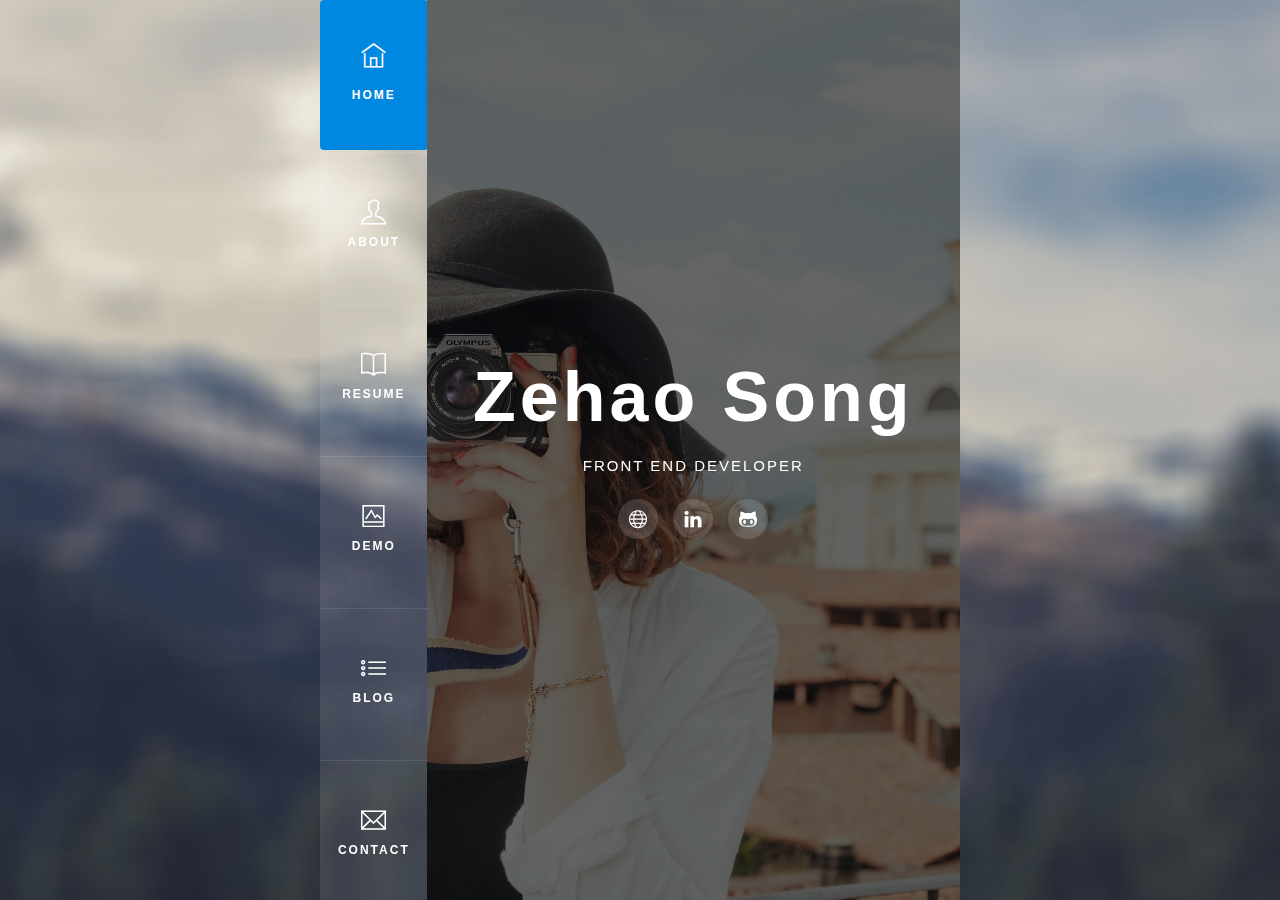
==== commit b5abd797: "Fix the bug of NavBar on Mobile" ====
--- a/index.html
+++ b/index.html
@@ -27,7 +27,7 @@
 							<h3>Zehao's Resume</h3>
 						</div>
 						<div class="col-xs-4">
-							<h3 class="text-right"><span class="" data-toggle="collapse" data-target="#my-navbar"><i class="ti-menu"></i></span></h3>
+							<h3 class="text-right"><span id="my-navbar-cntl"><i class="ti-menu"></i></span></h3>
 						</div>
 					</div>
 				</div>
